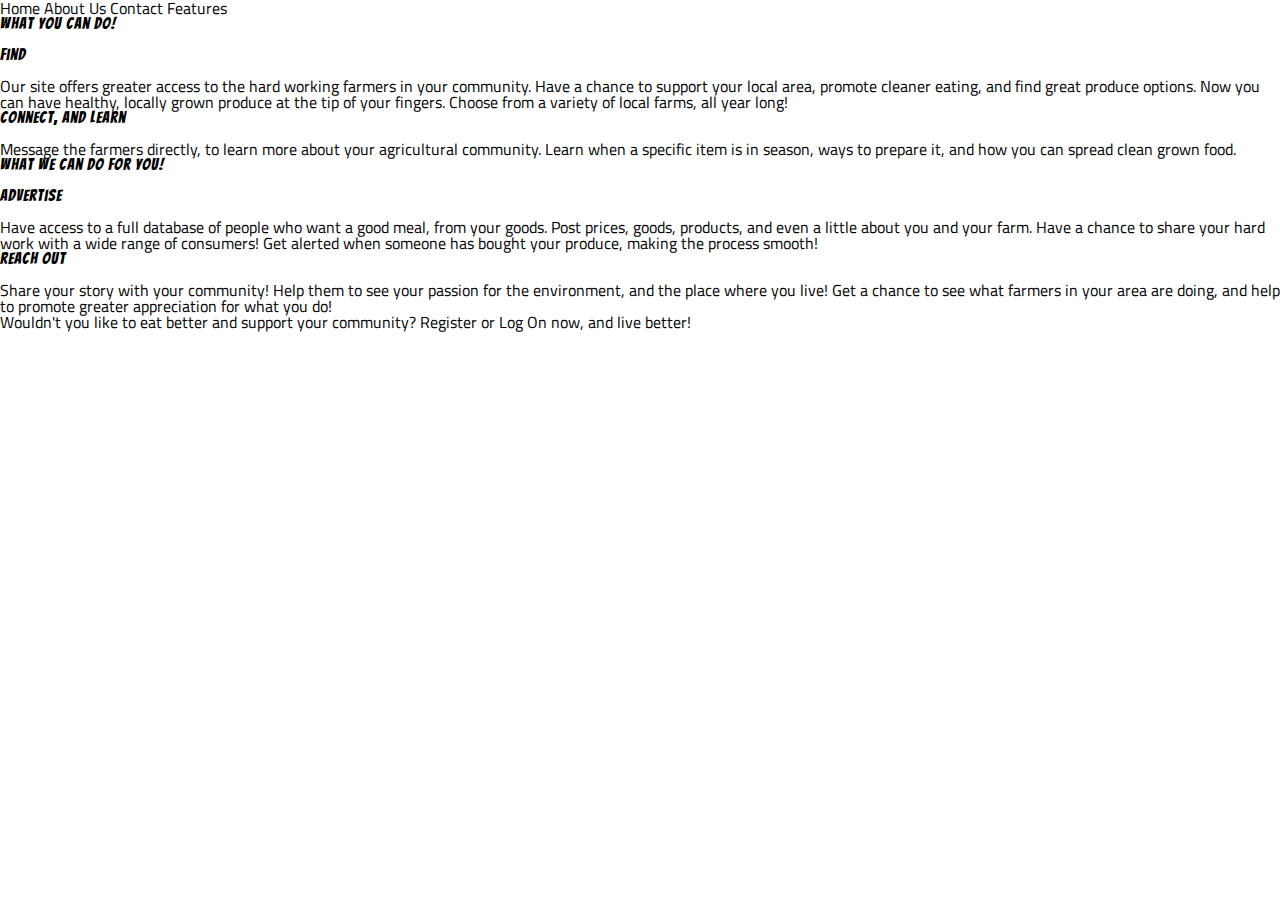
==== farmindex.html @ cc78933c "Added all div tags to the hmtml file" ====
<!DOCTYPE html>
<html lang="en">
    <head>
        <meta charset="utf-8">

        <title>Farm Fresh Produce!</title>

        <link href="https://fonts.googleapis.com/css?family=Bangers|Titillium+Web" rel="stylesheet">
        <link href="https://fonts.googleapis.com/css?family=Bebas+Neue&display=swap" rel="stylesheet">
        <link rel="stylesheet" href="farmstyle.css">
    </head>
    <body>
        <div>

          <nav>
            <a>Home</a>
            <a>About Us</a>
            <a>Contact</a>
            <a>Features</a>
          </nav>
        </div>
        <div>
        <h1>What you can do!</h1>
        </div>
        <div>
        <div>
            <h3>Find</h3>
        <p>Our site offers greater access to the hard working farmers in your community. Have a chance to support your local area, promote cleaner eating, and find great produce options. Now you can have healthy, locally grown produce at the tip of your fingers. Choose from a variety of local farms, all year long!</p>
        </div>
        <div>
            <h3>Connect, and Learn</h3>
        <p>Message the farmers directly, to learn more about your agricultural community. Learn when a specific item is in season, ways to prepare it, and how you can spread clean grown food.</p>
        </div>
        </div>
        <h1>What we can do for you!</h1>
        <div>
           <div>
            <h3>Advertise</h3>
            <p>Have access to a full database of people who want a good meal, from your goods. Post prices, goods, products, and even a little about you and your farm. Have a chance to share your hard work with a wide range of consumers! Get alerted when someone has bought your produce, making the process smooth!</p>
           </div>
        <div>
            <h3>Reach Out</h3>
        <p>Share your story with your community! Help them to see your passion for the environment, and the place where you live! Get a chance to see what farmers in your area are doing, and help to promote greater appreciation for what you do!</p>
        </div>
        </div>
    </body>
    <footer>
        <p>Wouldn't you like to eat better and support your community? Register or Log On now, and live better!</p>
    </footer>
</html>
---- farmstyle.css ----
/* http://meyerweb.com/eric/tools/css/reset/ 
   v2.0 | 20110126
   License: none (public domain)
*/

html, body, div, span, applet, object, iframe,
h1, h2, h3, h4, h5, h6, p, blockquote, pre,
a, abbr, acronym, address, big, cite, code,
del, dfn, em, img, ins, kbd, q, s, samp,
small, strike, strong, sub, sup, tt, var,
b, u, i, center,
dl, dt, dd, ol, ul, li,
fieldset, form, label, legend,
table, caption, tbody, tfoot, thead, tr, th, td,
article, aside, canvas, details, embed, 
figure, figcaption, footer, header, hgroup, 
menu, nav, output, ruby, section, summary,
time, mark, audio, video {
	margin: 0;
	padding: 0;
	border: 0;
	font-size: 100%;
	font: inherit;
	vertical-align: baseline;
}
/* HTML5 display-role reset for older browsers */
article, aside, details, figcaption, figure, 
footer, header, hgroup, menu, nav, section {
	display: block;
}
body {
	line-height: 1;
}
ol, ul {
	list-style: none;
}
blockquote, q {
	quotes: none;
}
blockquote:before, blockquote:after,
q:before, q:after {
	content: '';
	content: none;
}
table {
	border-collapse: collapse;
	border-spacing: 0;
}

/* Set every element's box-sizing to border-box */
* {
    box-sizing: border-box;
}

html, body {
    height: 100%;
    font-family: 'Titillium Web', sans-serif;
}

h1, h2, h3, h4, h5 {
    font-family: 'Bangers', cursive;
    letter-spacing: 1px;
    margin-bottom: 15px;
}
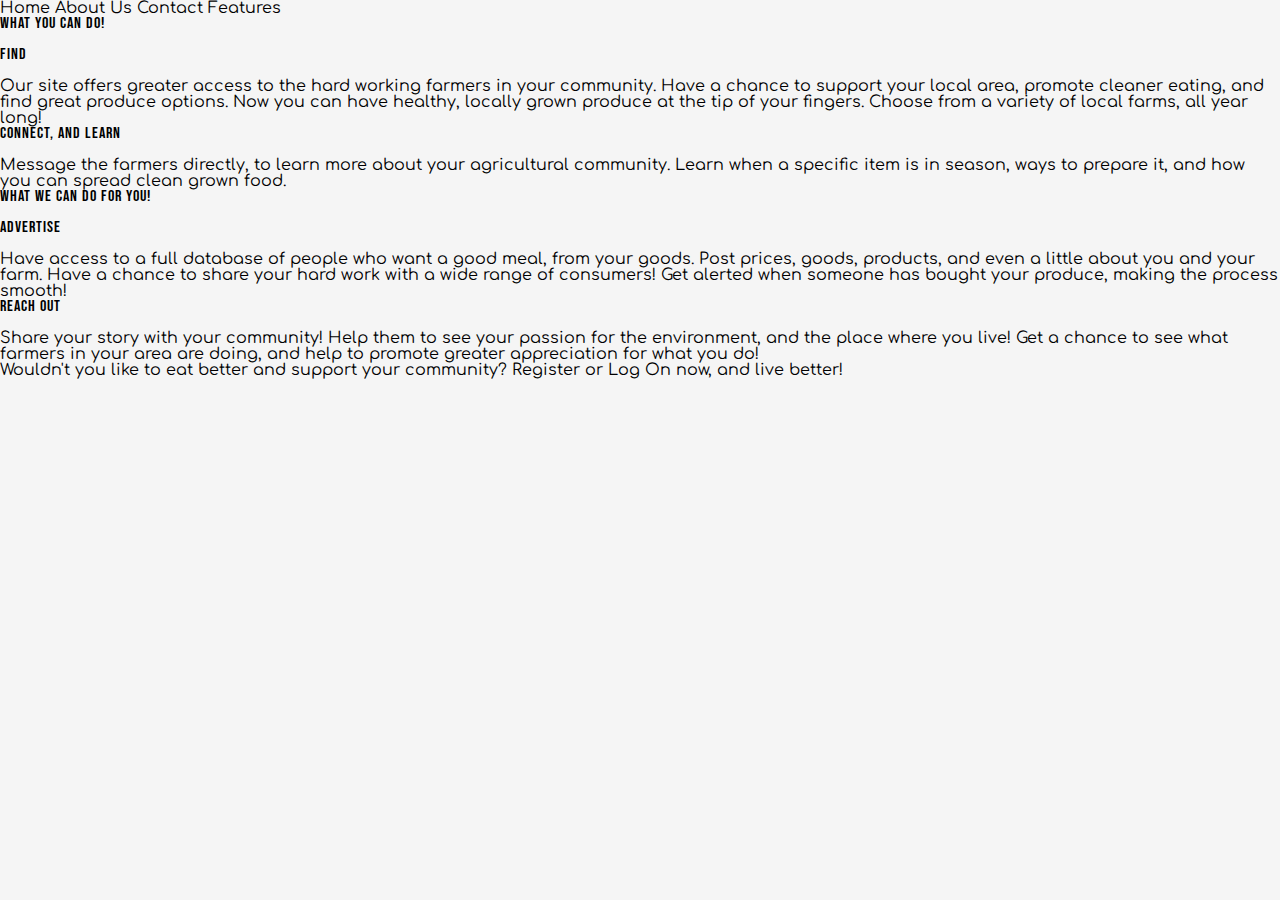
==== commit fbb97585: "Added new font, Comfortaa, background image, and background color." ====
--- a/farmindex.html
+++ b/farmindex.html
@@ -5,7 +5,7 @@
 
         <title>Farm Fresh Produce!</title>
 
-        <link href="https://fonts.googleapis.com/css?family=Bangers|Titillium+Web" rel="stylesheet">
+        <link href="https://fonts.googleapis.com/css?family=Comfortaa&display=swap" rel="stylesheet">
         <link href="https://fonts.googleapis.com/css?family=Bebas+Neue&display=swap" rel="stylesheet">
         <link rel="stylesheet" href="farmstyle.css">
     </head>
--- a/farmstyle.css
+++ b/farmstyle.css
@@ -54,11 +54,13 @@
 
 html, body {
     height: 100%;
-    font-family: 'Titillium Web', sans-serif;
+    font-family: 'Comfortaa', cursive;
+    background-color: whitesmoke;
+    background-image: url("https://images.unsplash.com/photo-1495195129352-aeb325a55b65?ixlib=rb-1.2.1&ixid=eyJhcHBfaWQiOjEyMDd9&auto=format&fit=crop&w=1055&q=80");
 }
 
 h1, h2, h3, h4, h5 {
-    font-family: 'Bangers', cursive;
+    font-family: 'Bebas Neue', cursive;
     letter-spacing: 1px;
     margin-bottom: 15px;
 }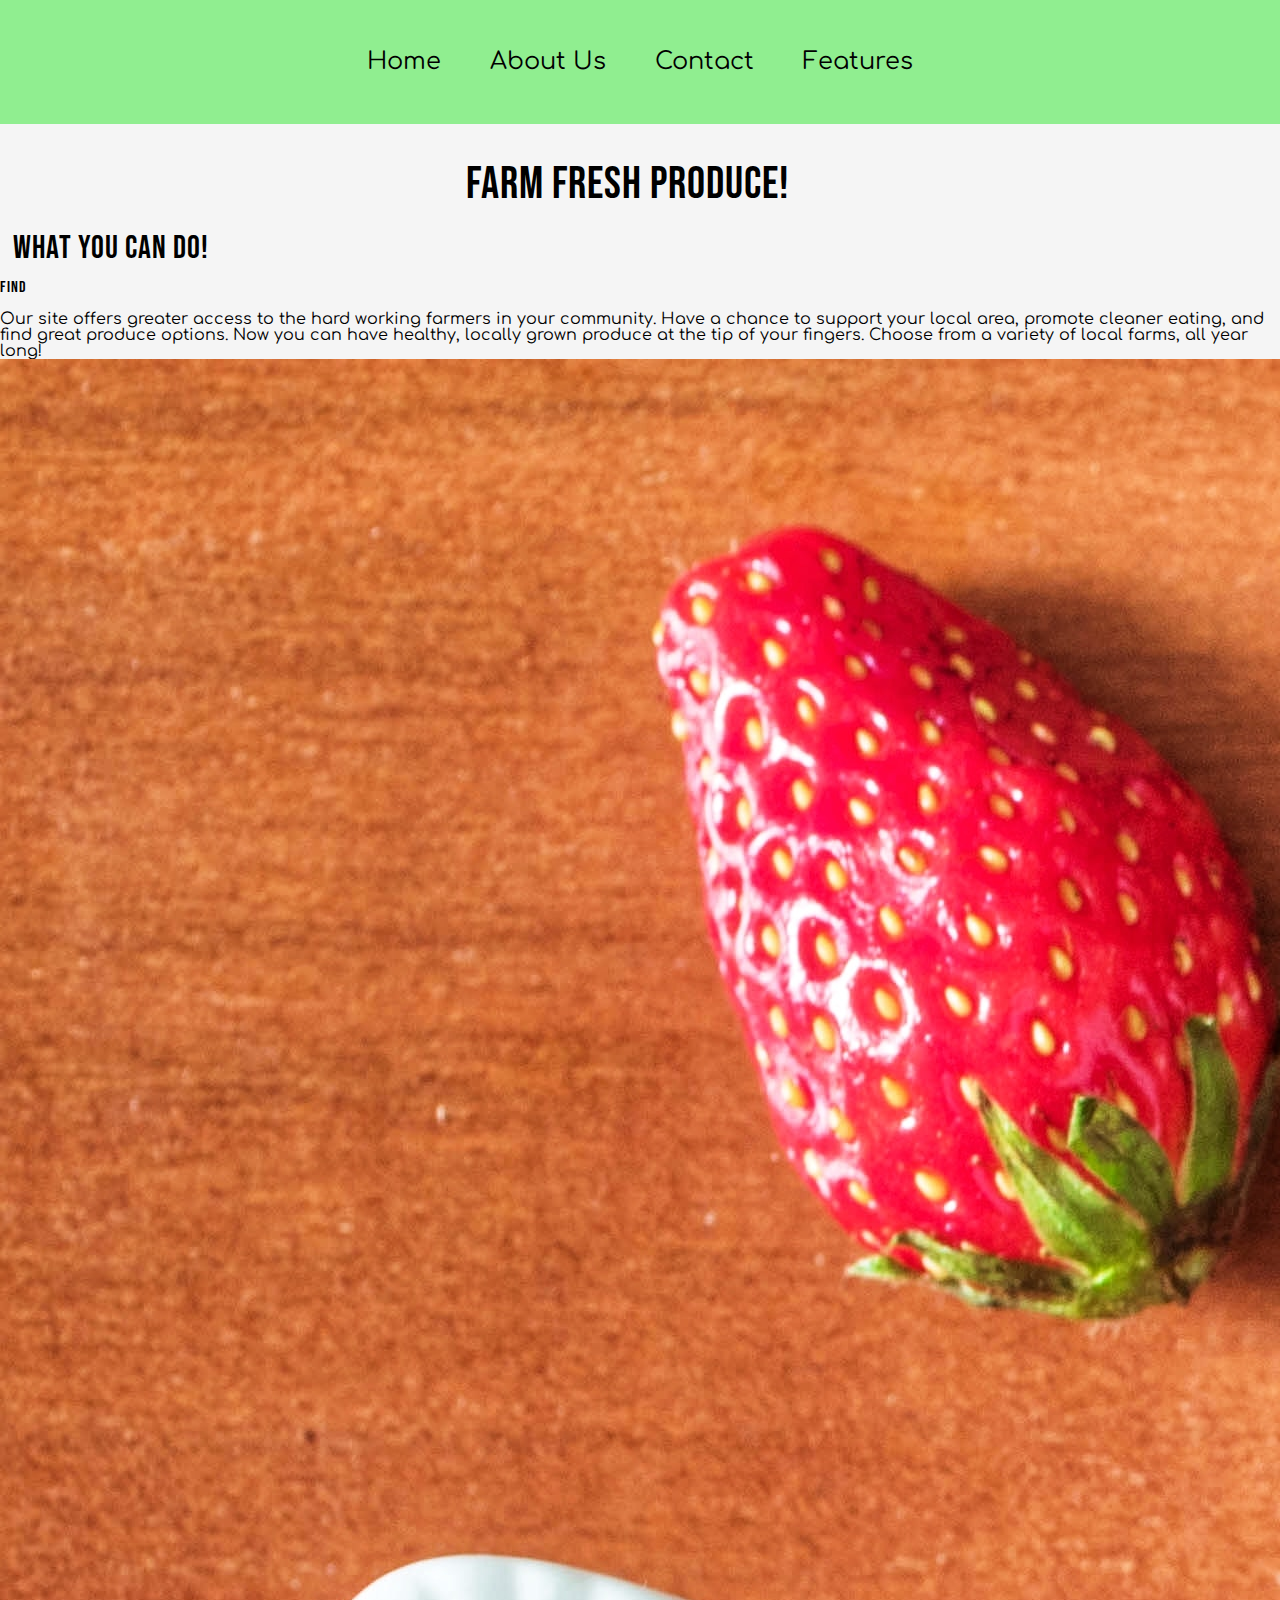
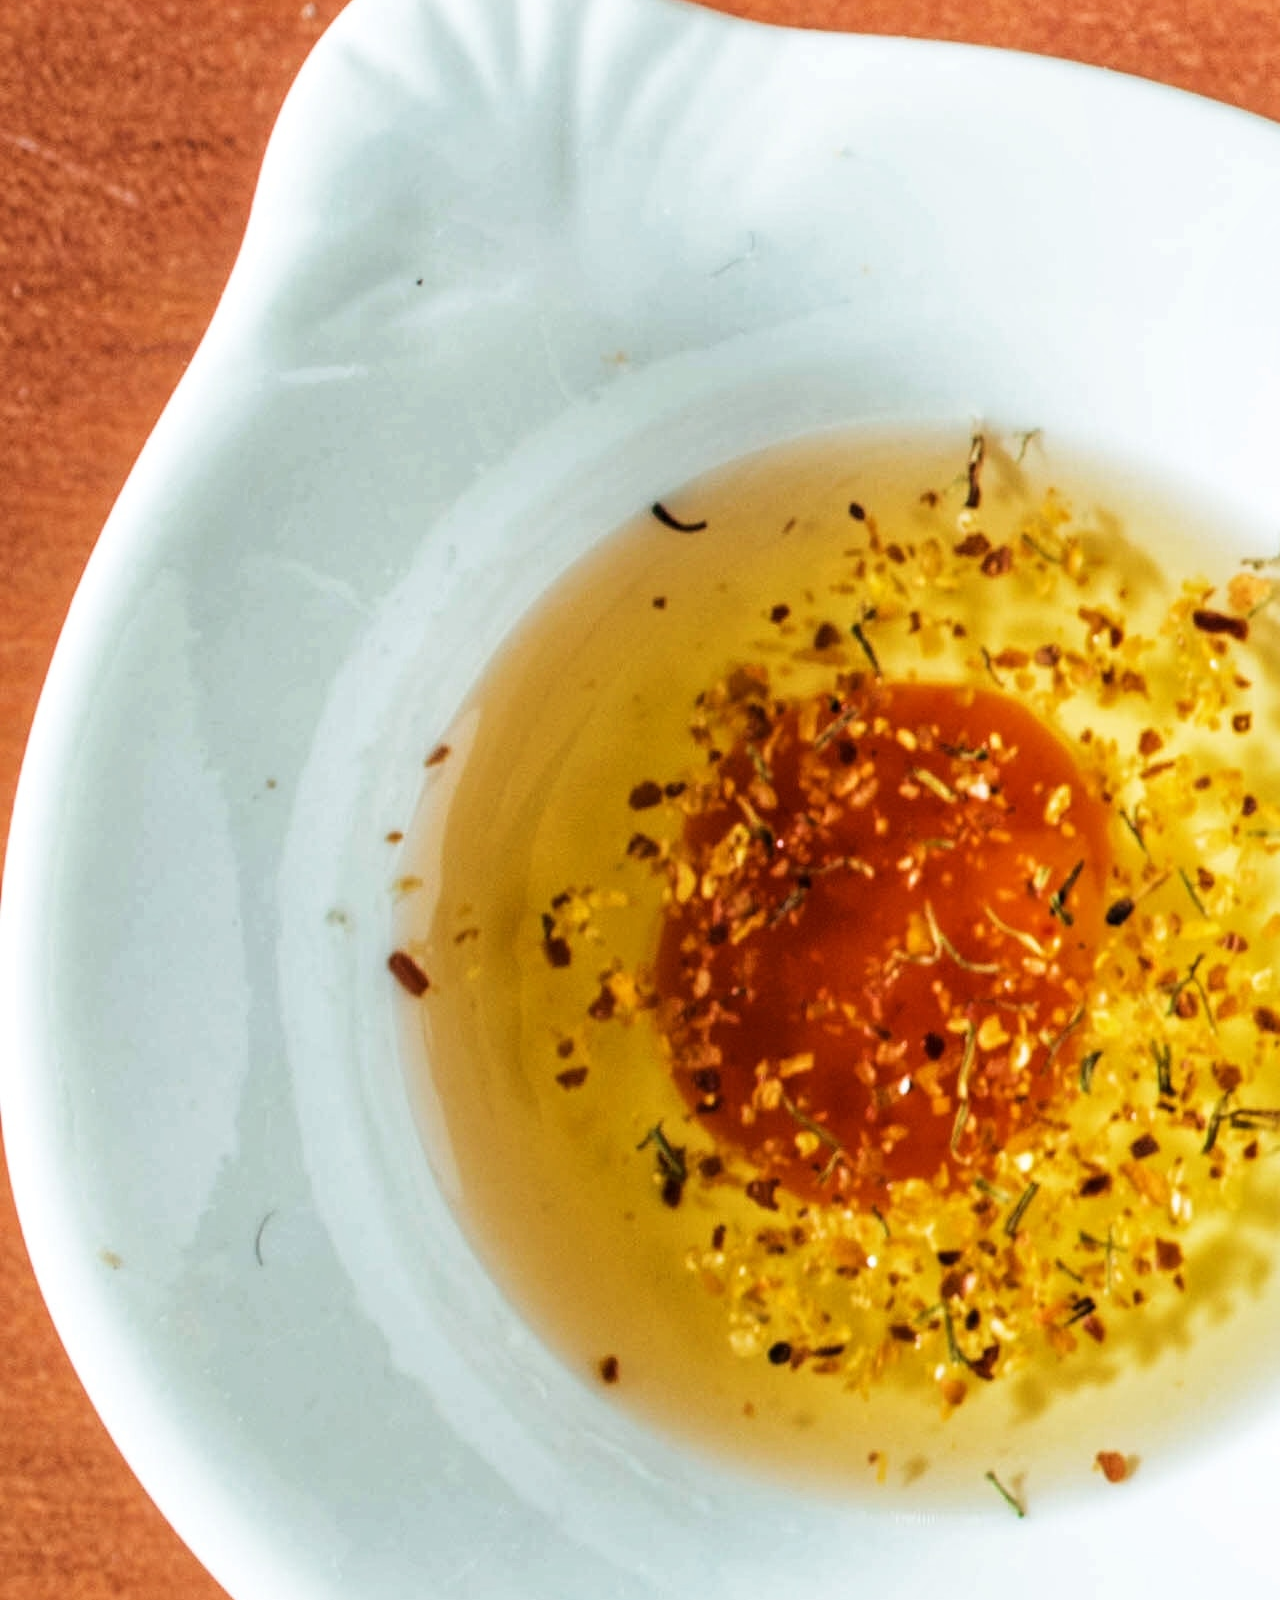
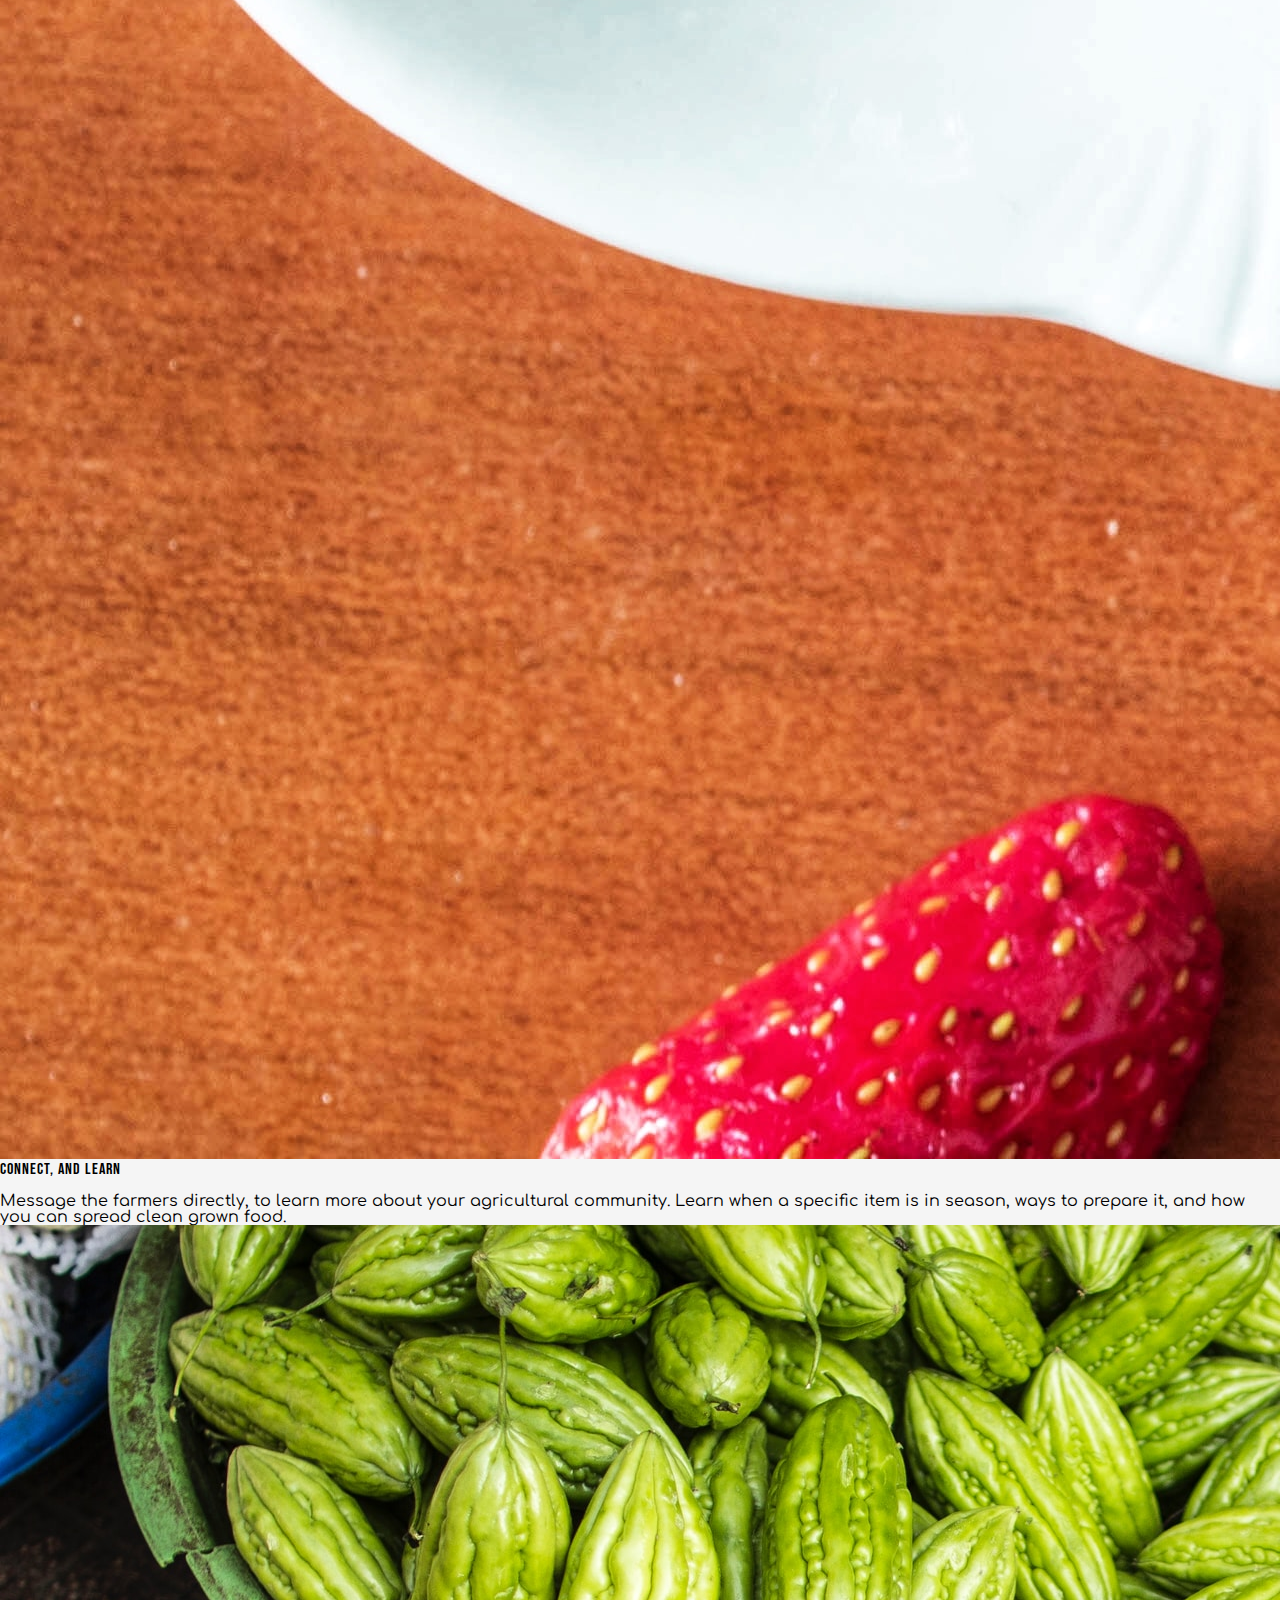
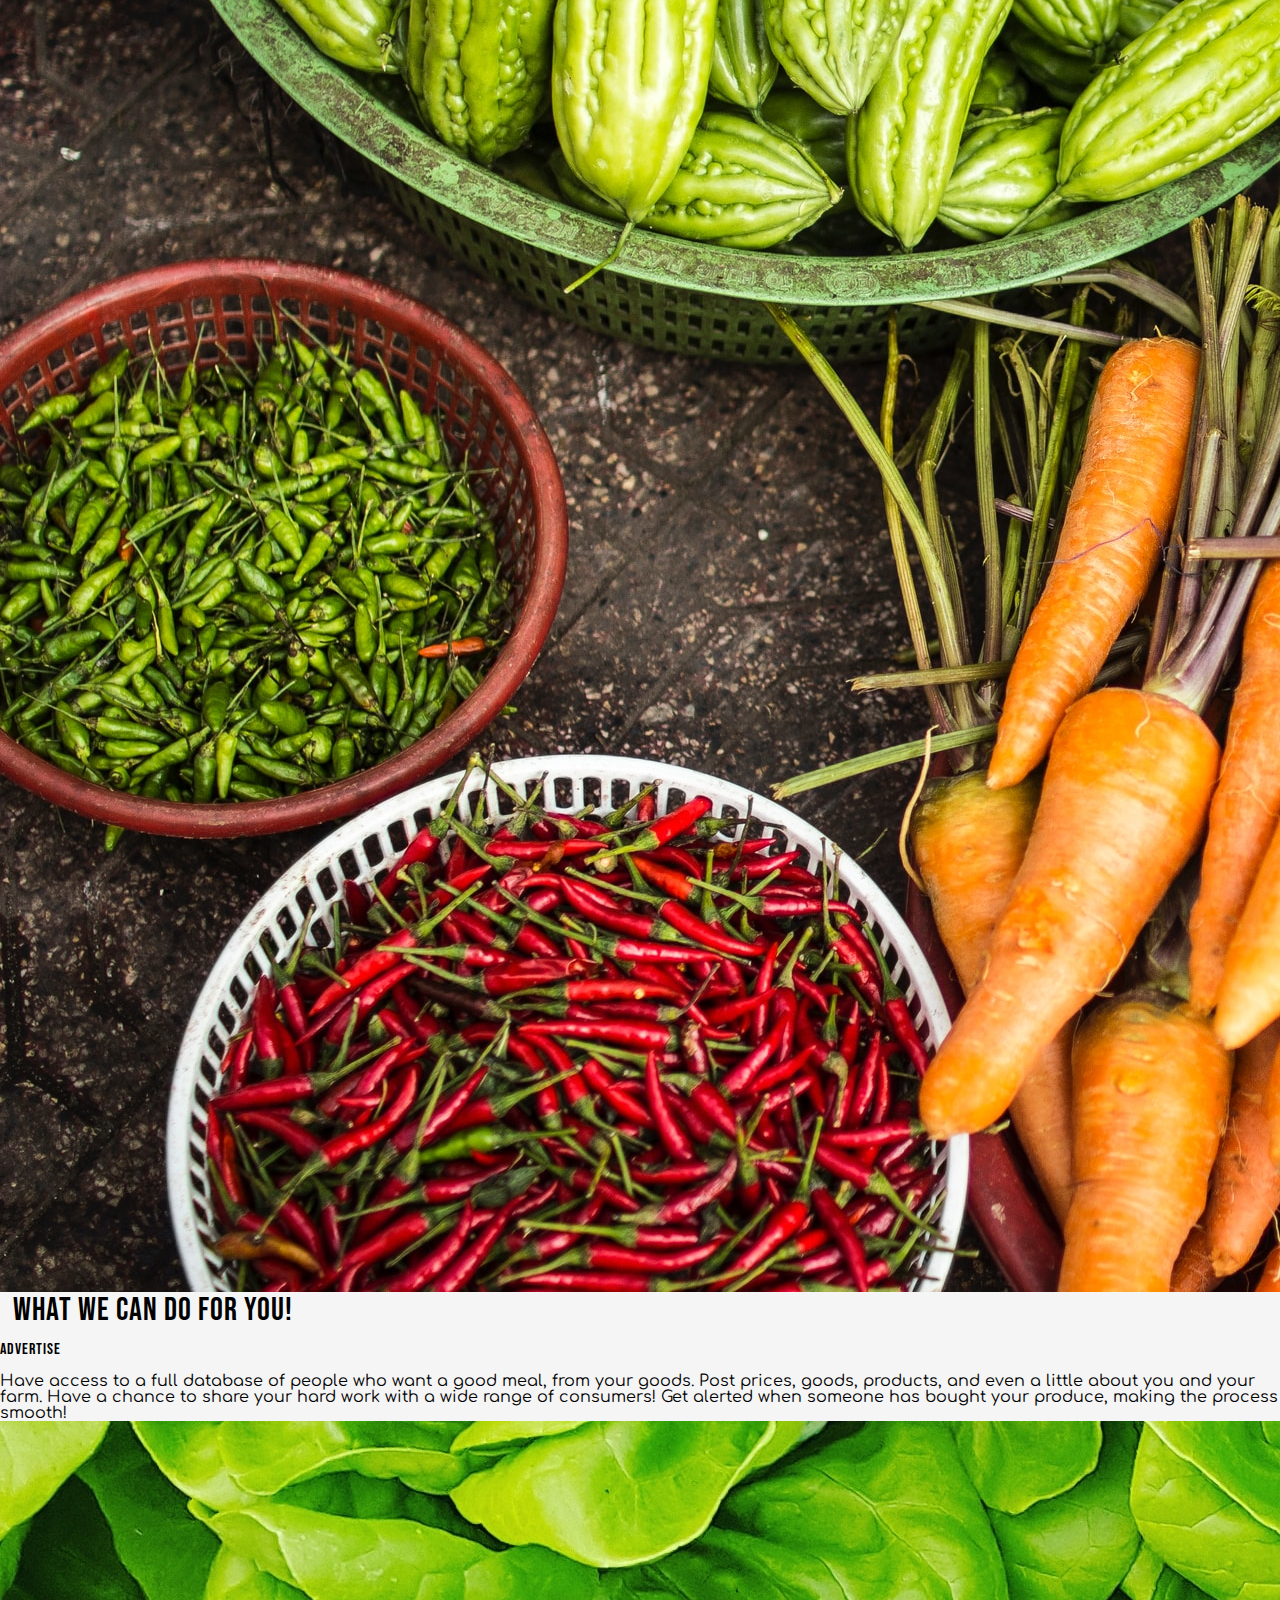
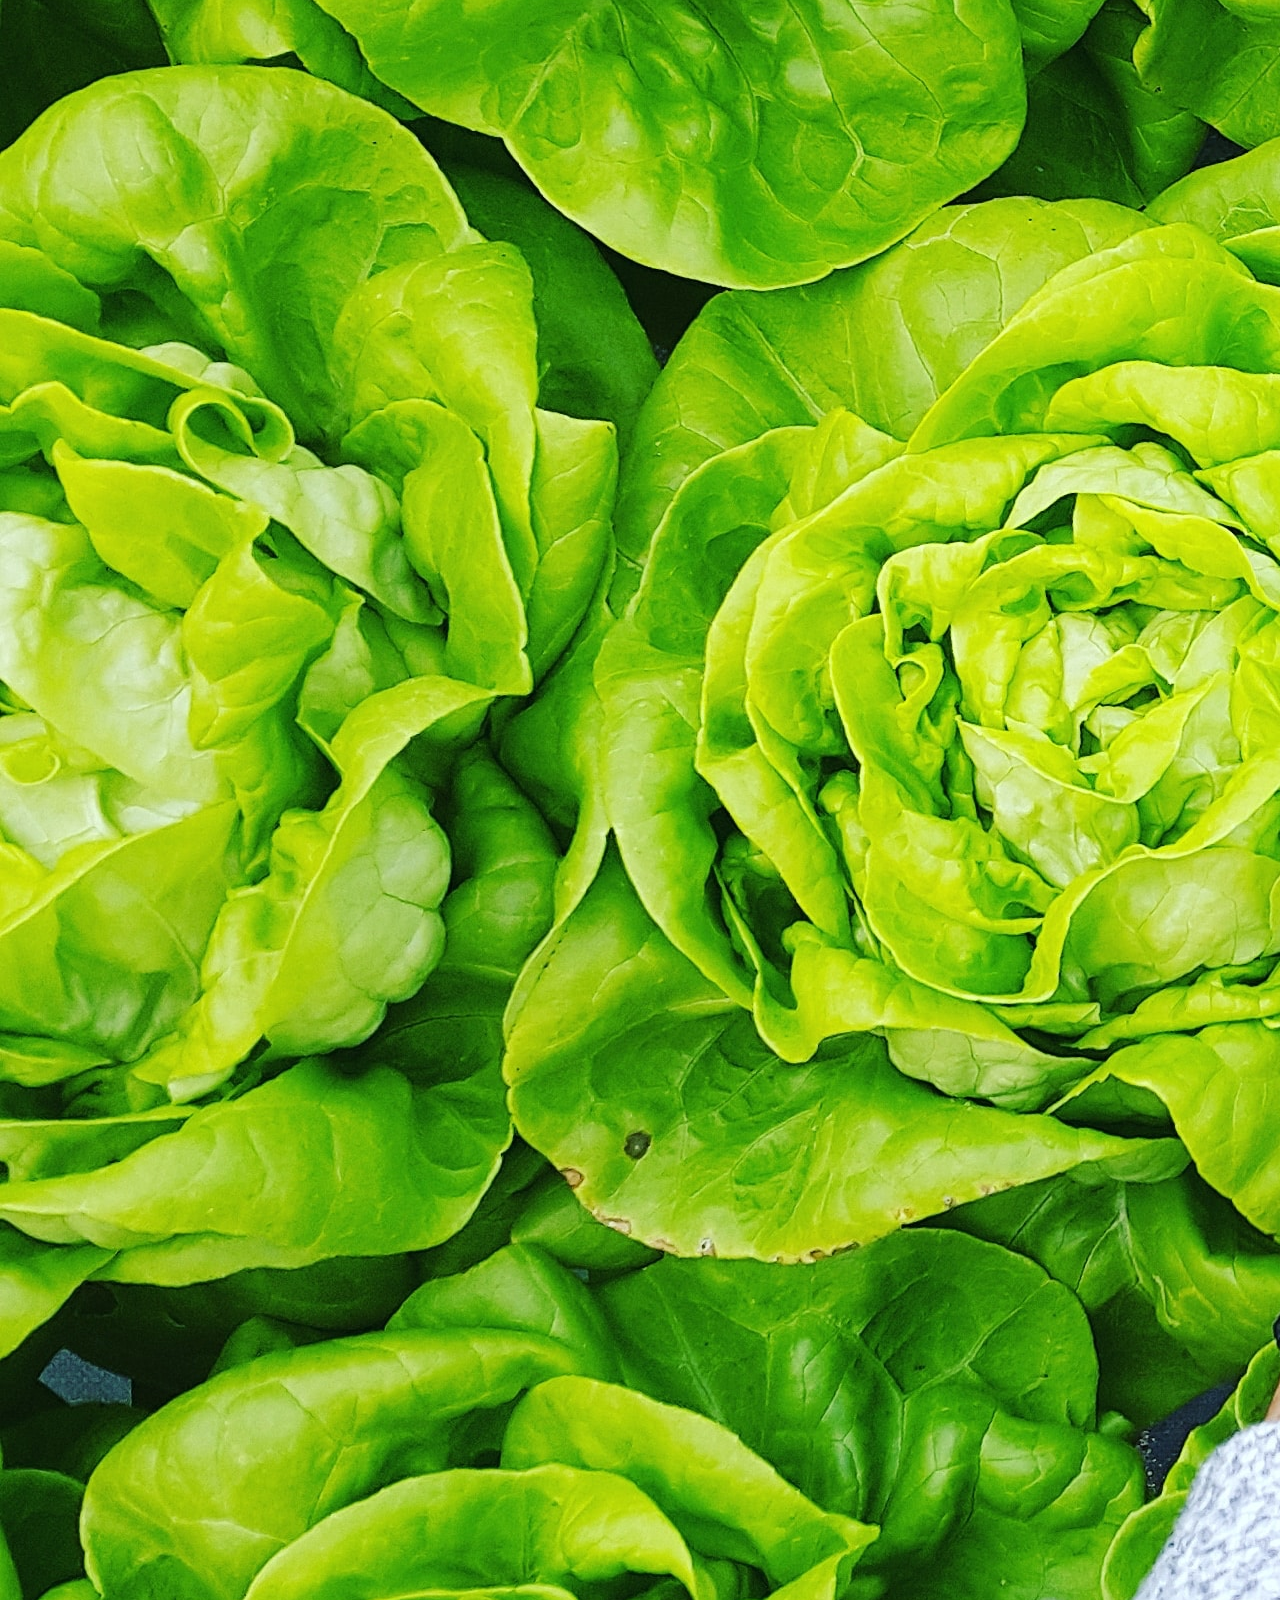
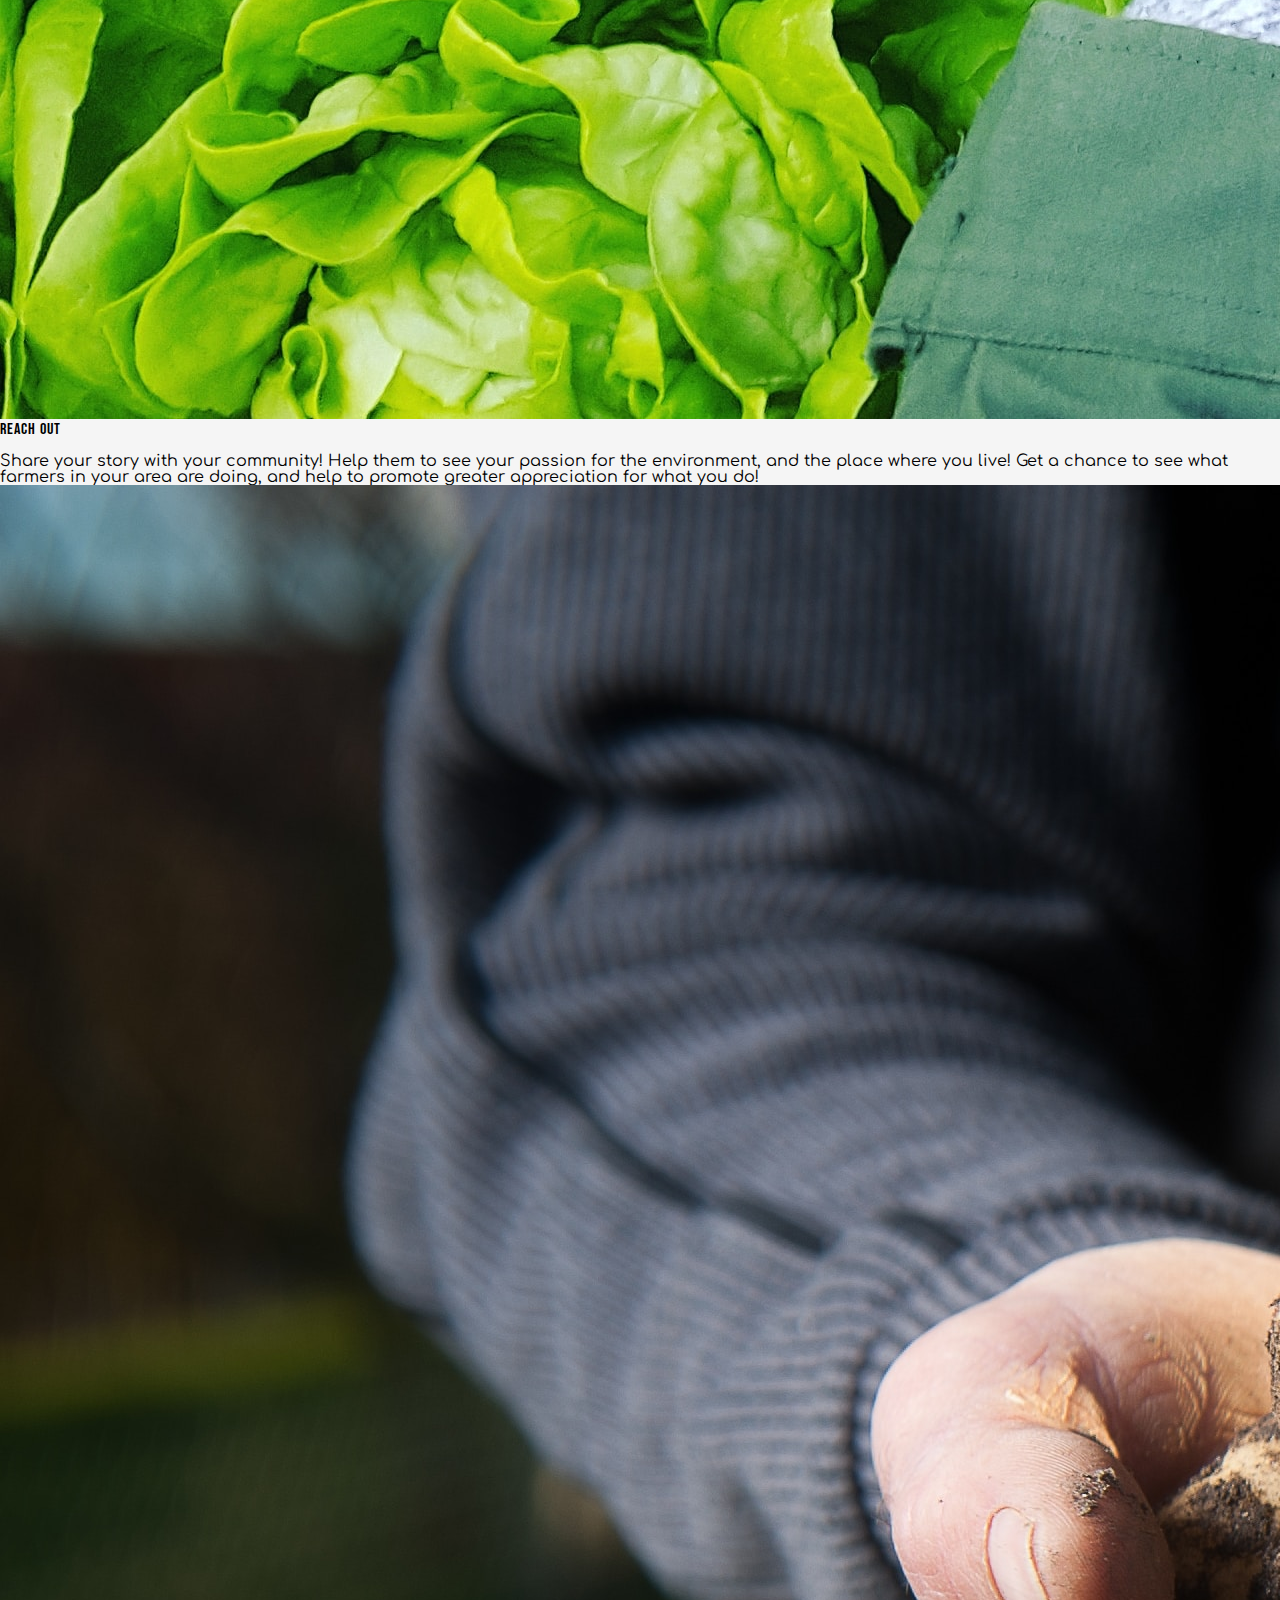
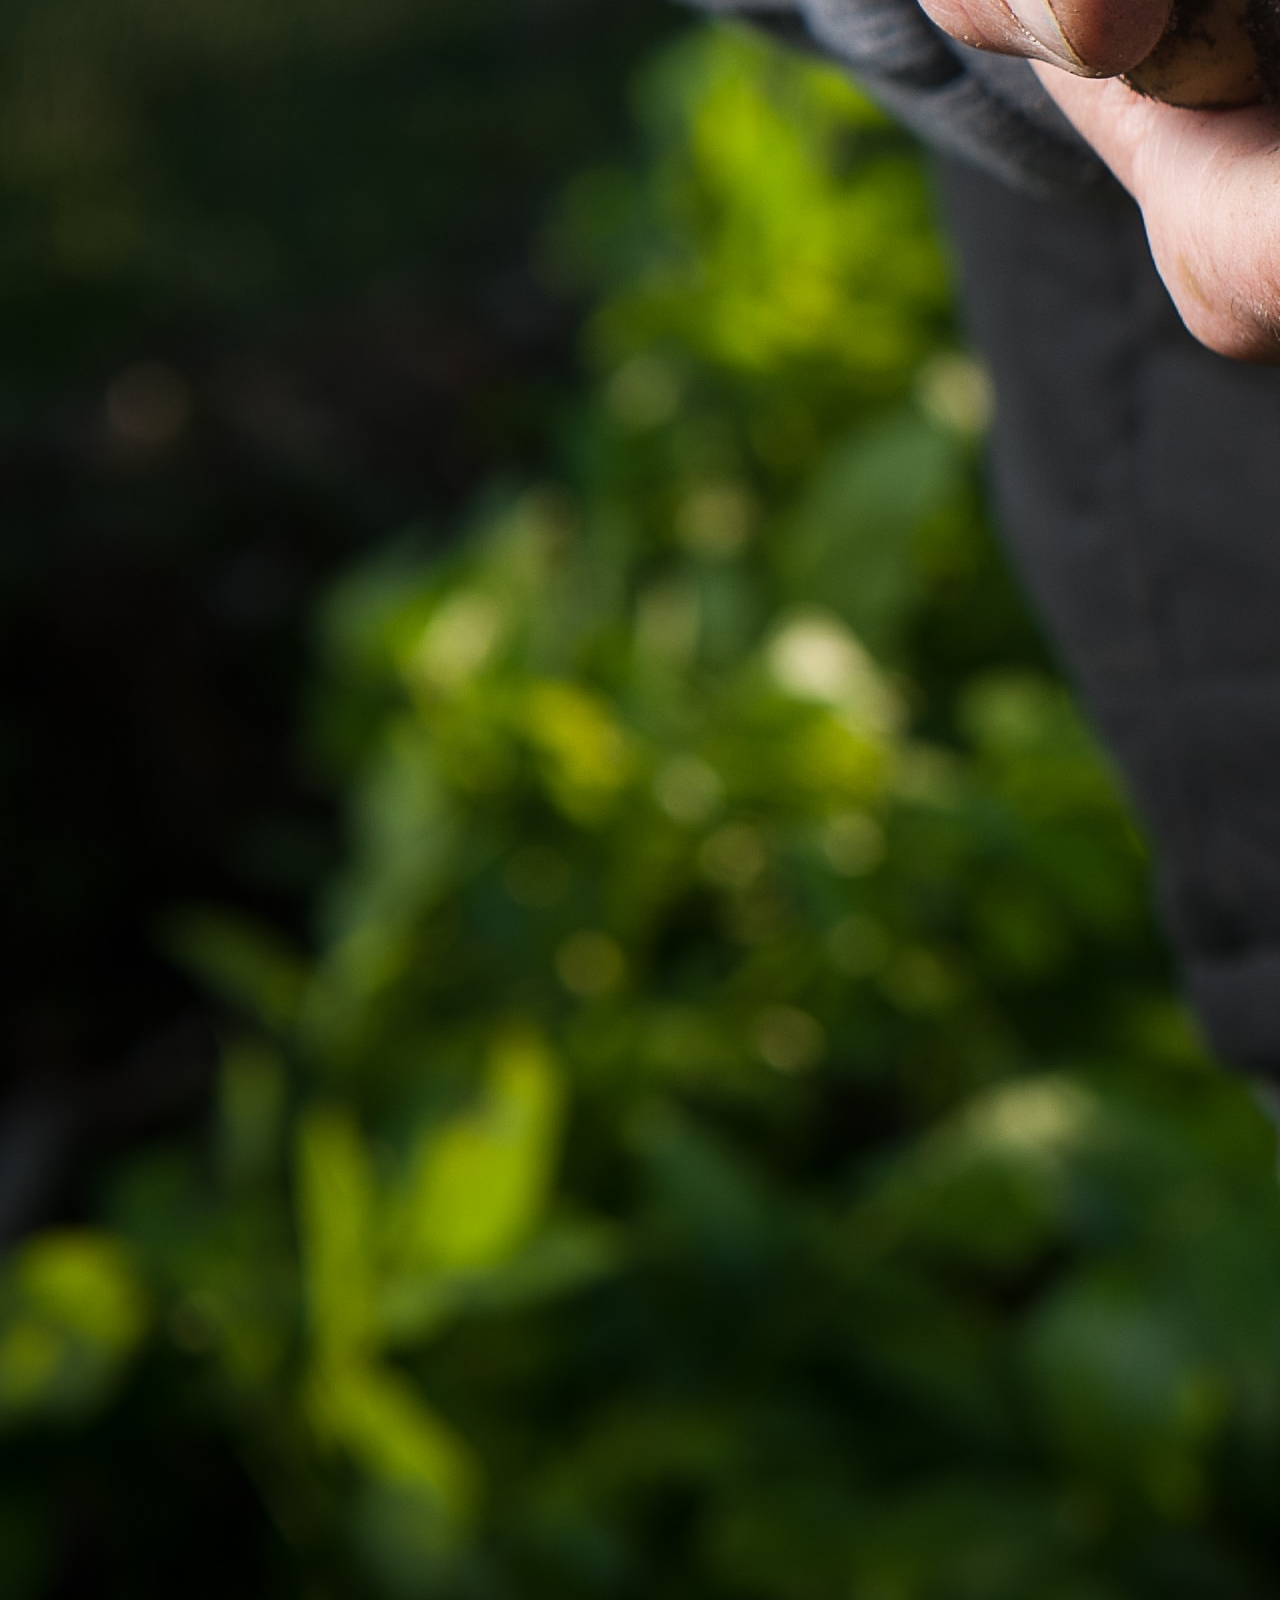
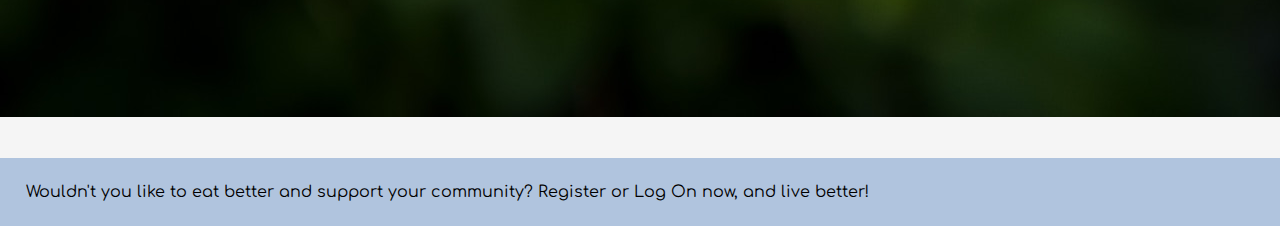
==== commit b75b11e6: "Added all images, changed font styling to the entire body, as well as to the headers. Changed font s" ====
--- a/farmindex.html
+++ b/farmindex.html
@@ -19,28 +19,33 @@
             <a>Features</a>
           </nav>
         </div>
+        <h1>Farm Fresh Produce!</h1>
         <div>
-        <h1>What you can do!</h1>
+        <h2>What you can do!</h2>
         </div>
         <div>
         <div>
             <h3>Find</h3>
         <p>Our site offers greater access to the hard working farmers in your community. Have a chance to support your local area, promote cleaner eating, and find great produce options. Now you can have healthy, locally grown produce at the tip of your fingers. Choose from a variety of local farms, all year long!</p>
+        <img src="martin-becker-wXUVB62fqmI-unsplash.jpg" alt ="Fresh Salad">
         </div>
         <div>
             <h3>Connect, and Learn</h3>
         <p>Message the farmers directly, to learn more about your agricultural community. Learn when a specific item is in season, ways to prepare it, and how you can spread clean grown food.</p>
+        <img src="megan-thomas-xMh_ww8HN_Q-unsplash.jpg" alt="Assorted produce">
         </div>
         </div>
-        <h1>What we can do for you!</h1>
+        <h2>What we can do for you!</h2>
         <div>
            <div>
             <h3>Advertise</h3>
             <p>Have access to a full database of people who want a good meal, from your goods. Post prices, goods, products, and even a little about you and your farm. Have a chance to share your hard work with a wide range of consumers! Get alerted when someone has bought your produce, making the process smooth!</p>
-           </div>
+            <img src="phuc-long-aqrIcYonB-o-unsplash.jpg" alt="Lettuce">
+            </div>
         <div>
             <h3>Reach Out</h3>
         <p>Share your story with your community! Help them to see your passion for the environment, and the place where you live! Get a chance to see what farmers in your area are doing, and help to promote greater appreciation for what you do!</p>
+        <img src="agence-producteurs-locaux-damien-kuhn-t2nC3sC-bdQ-unsplash.jpg" alt="Farmer">
         </div>
         </div>
     </body>
--- a/farmstyle.css
+++ b/farmstyle.css
@@ -63,4 +63,31 @@
     font-family: 'Bebas Neue', cursive;
     letter-spacing: 1px;
     margin-bottom: 15px;
-}+}
+/* End of reset */
+nav{
+    display: flex;
+    justify-content: center;
+    padding: 2%;
+    background-color: lightgreen;
+}
+
+a{
+    padding: 2%;
+    font-size: 150%;
+}
+h1{
+    font-size: 280%;
+    text-align: center;
+    margin: 3% 2% 2% 0%;
+}
+h2{
+    font-size: 200%;
+    margin-left: 1%;
+}
+footer{
+    padding: 2%;
+    margin-top: 3%;
+    background-color: lightsteelblue;
+}
+
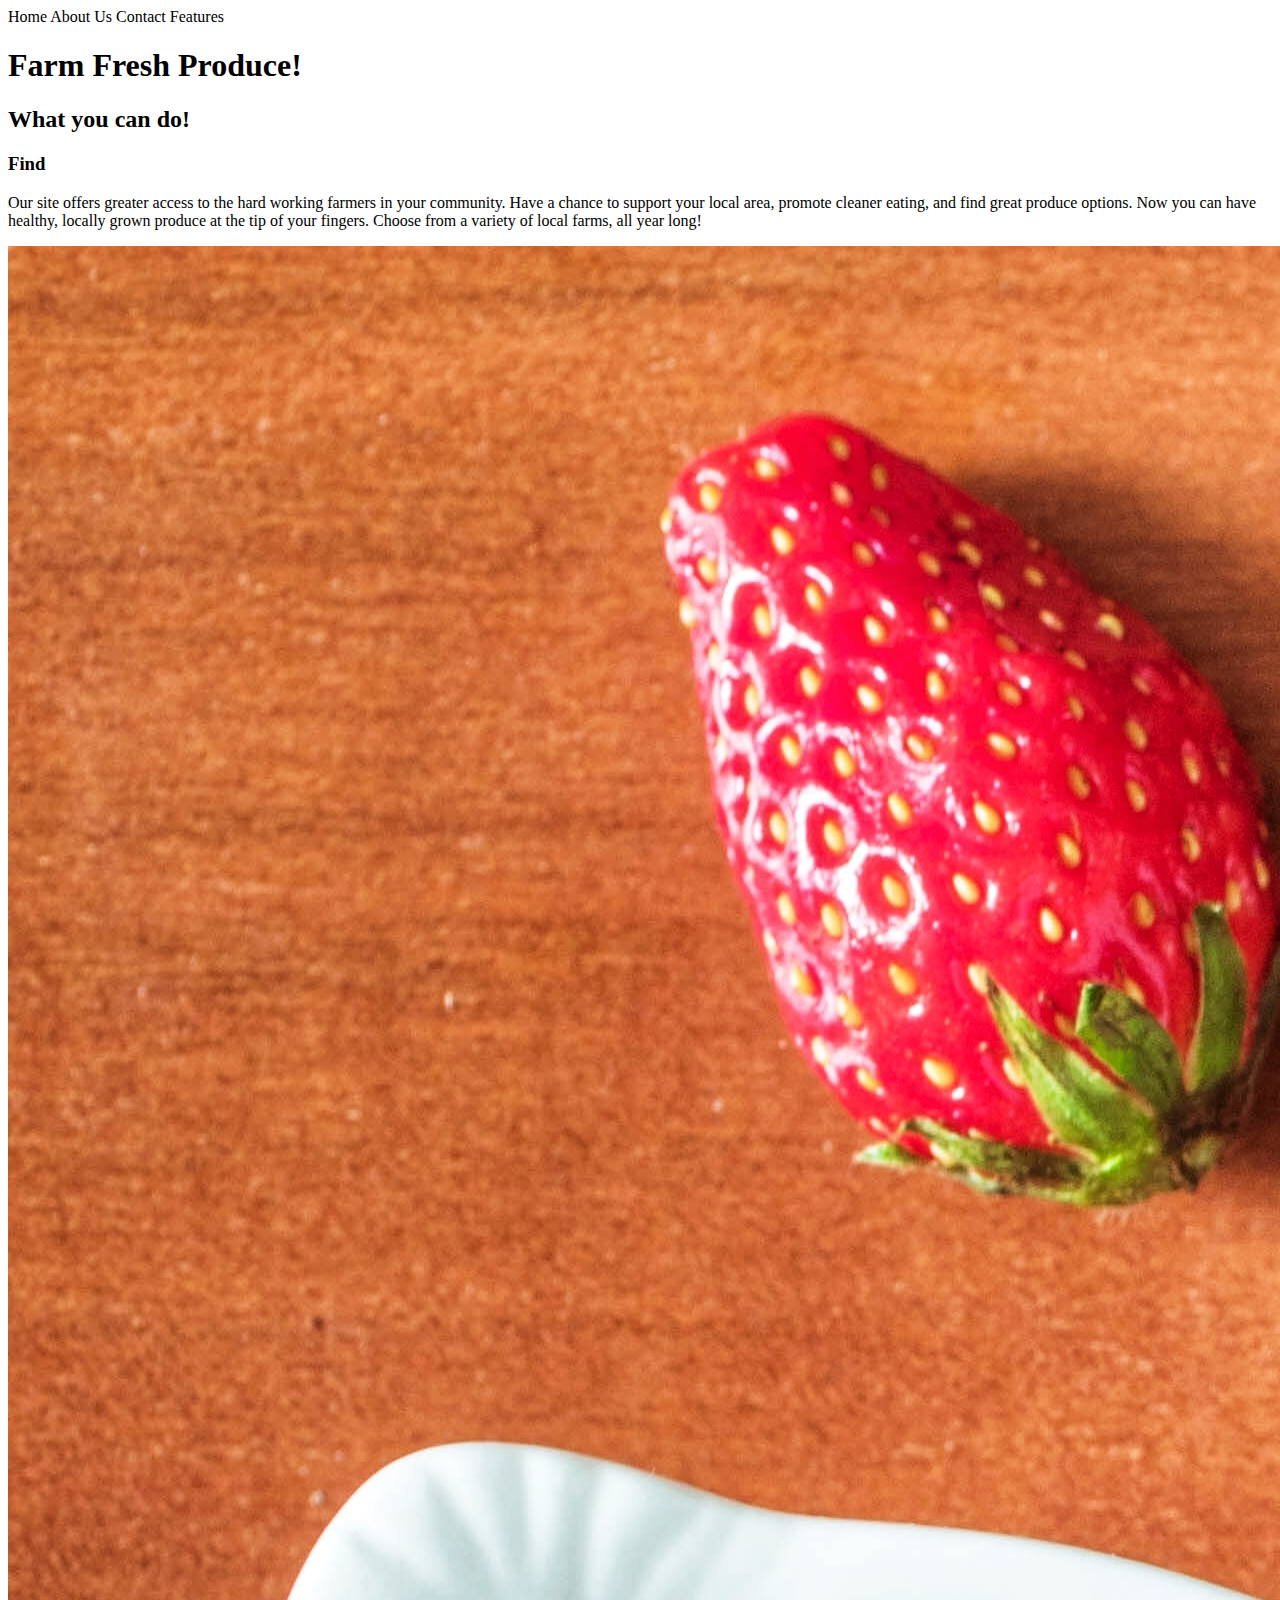
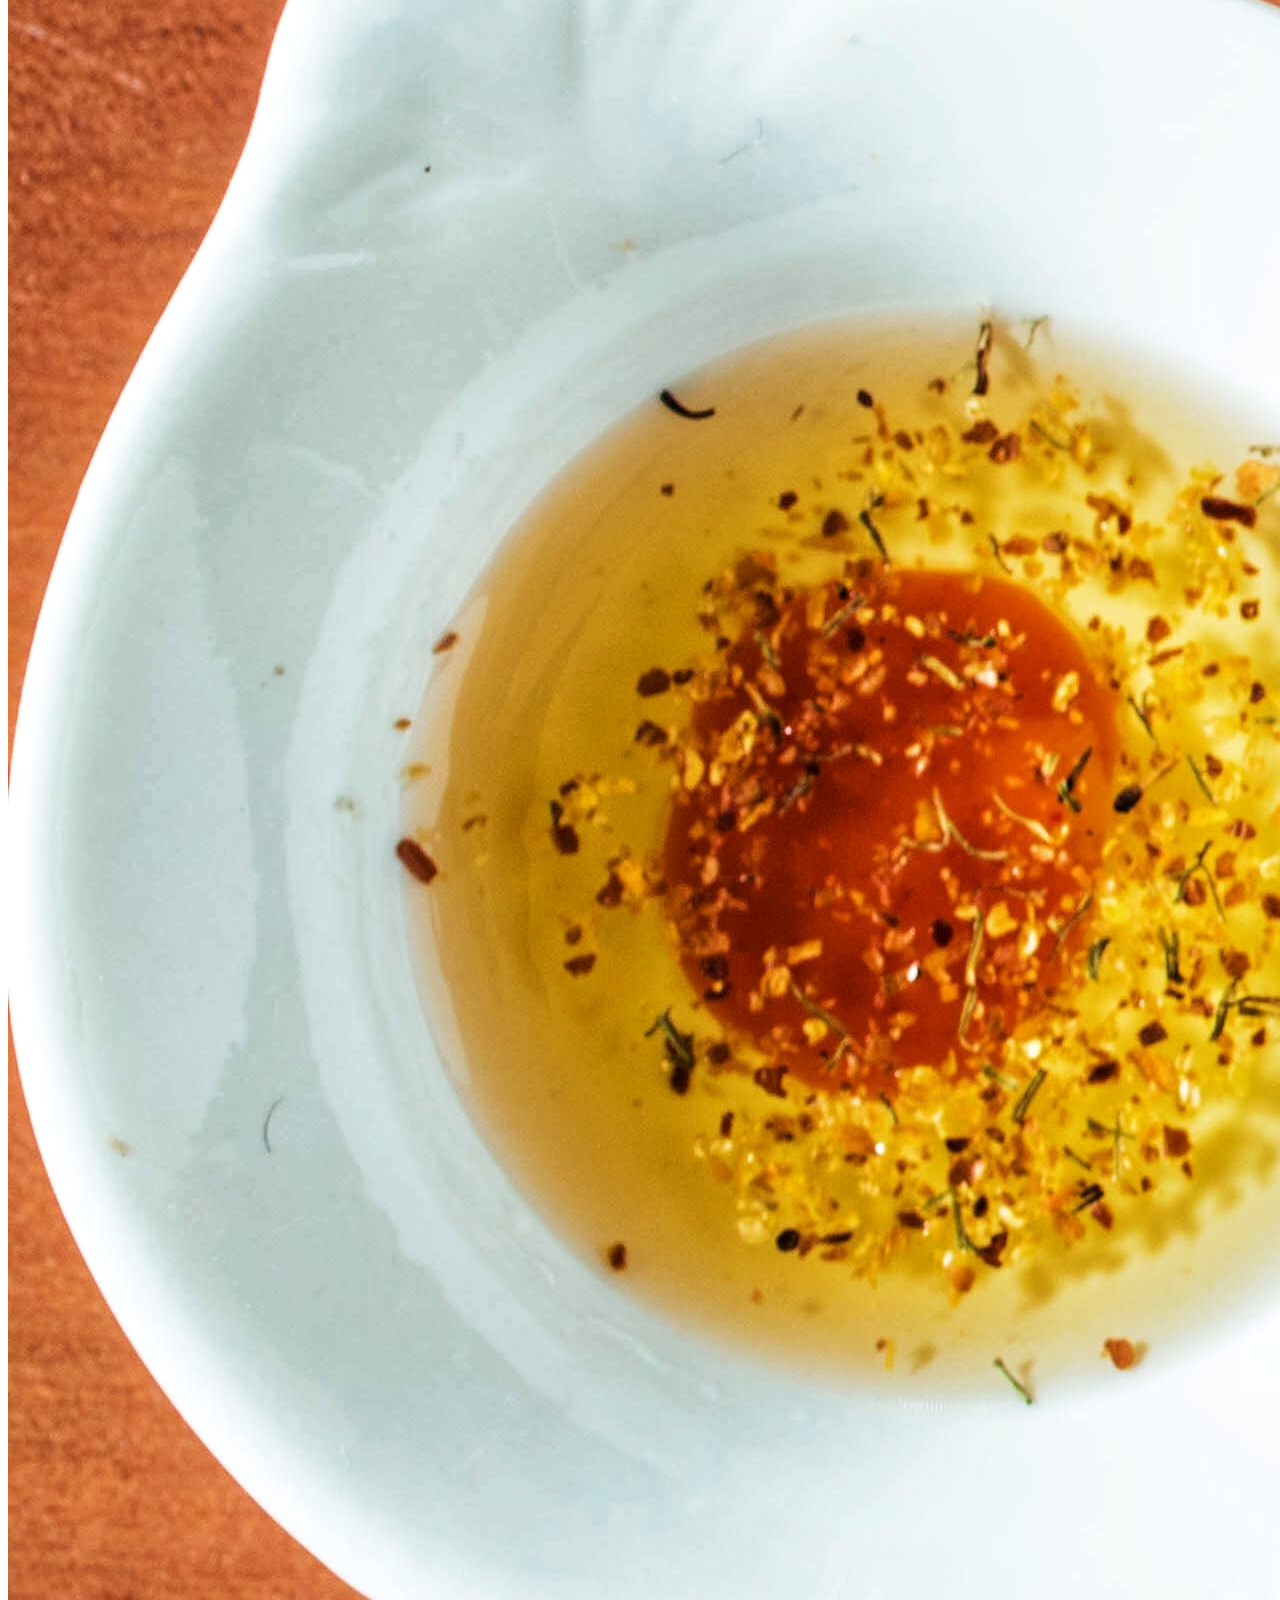
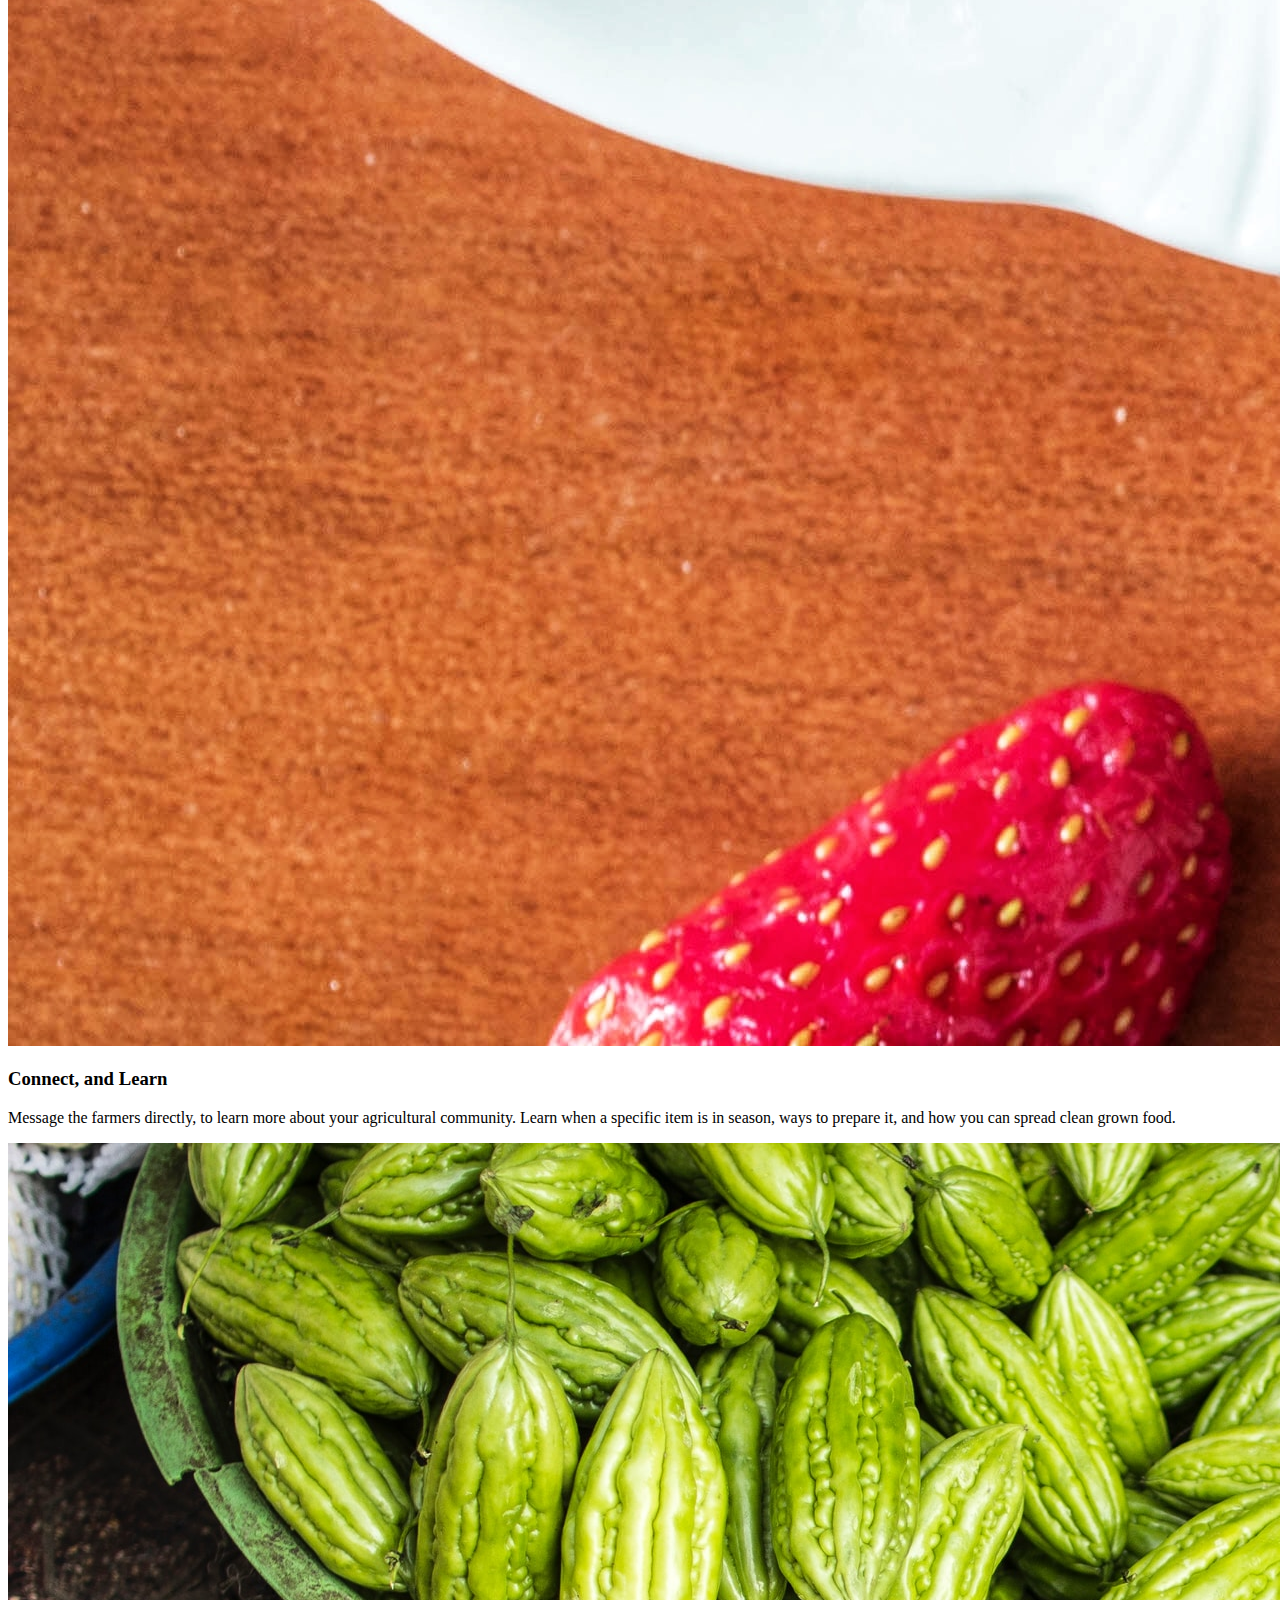
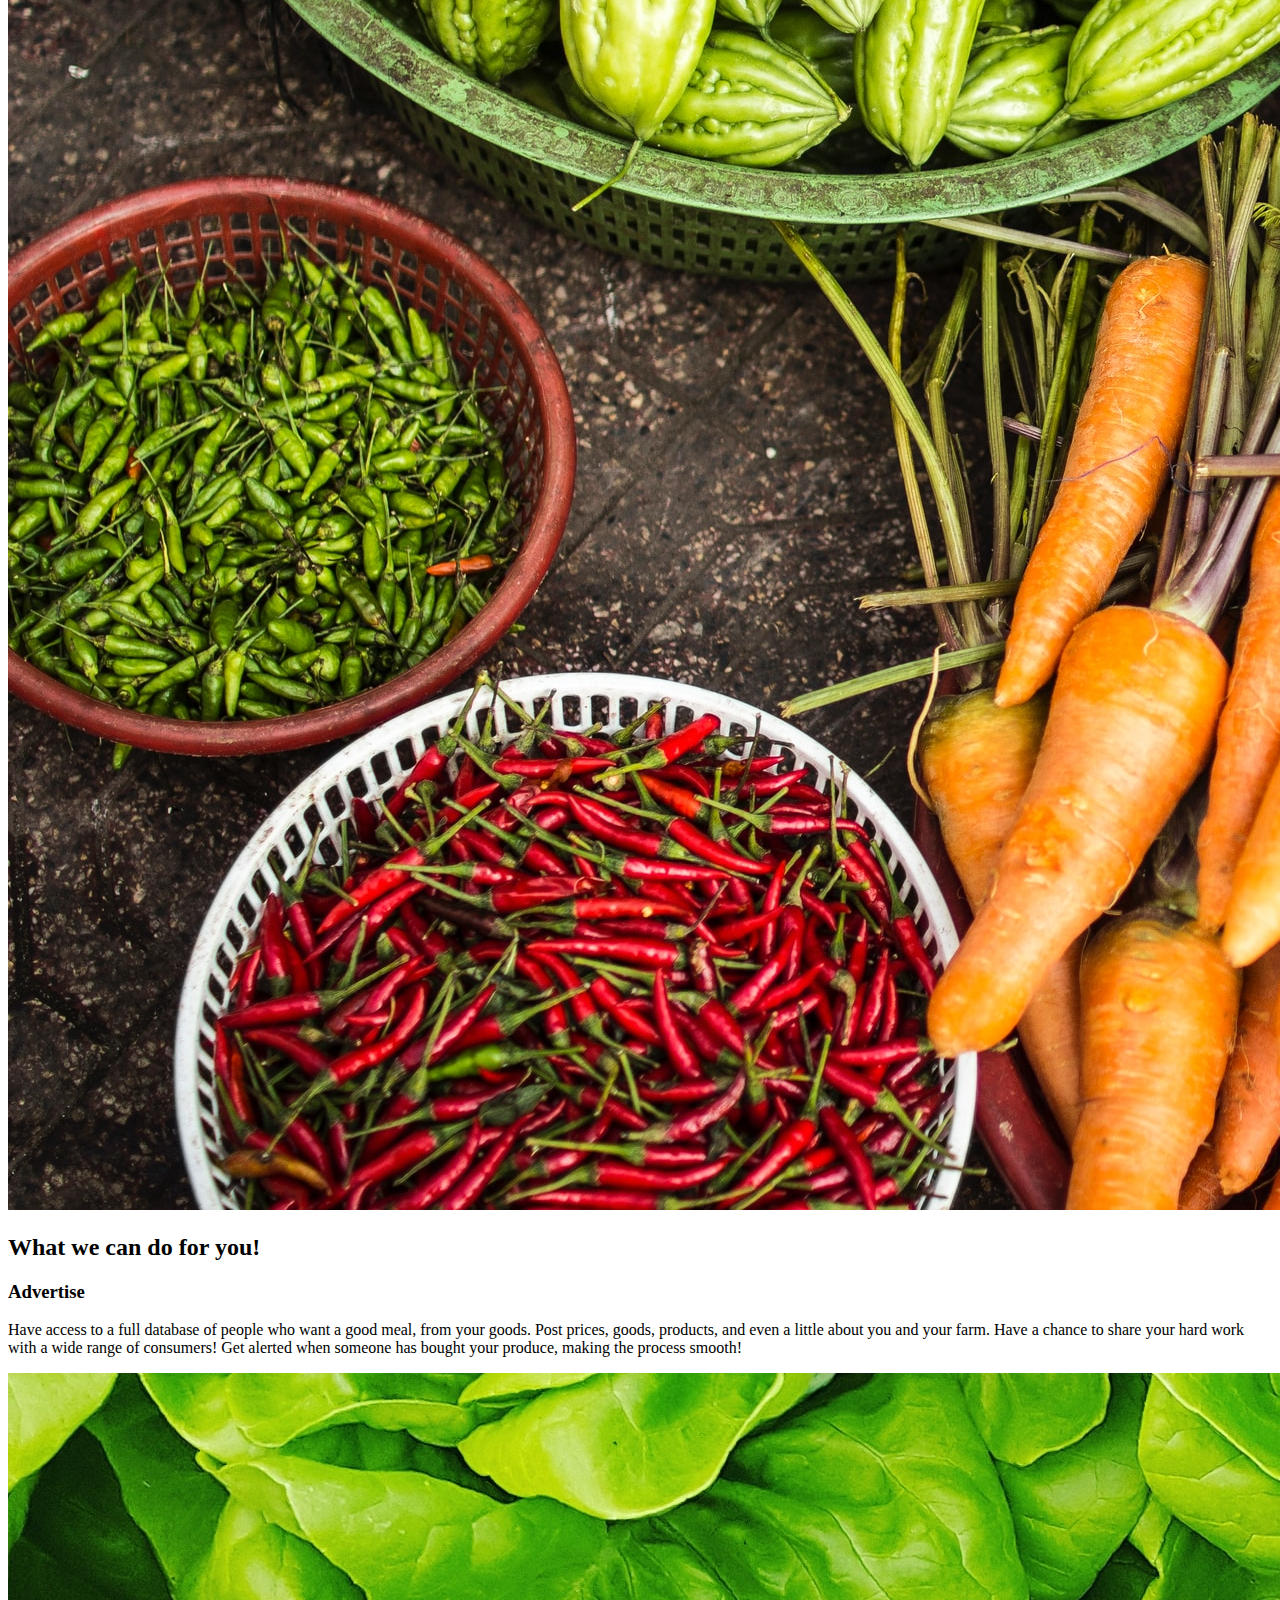
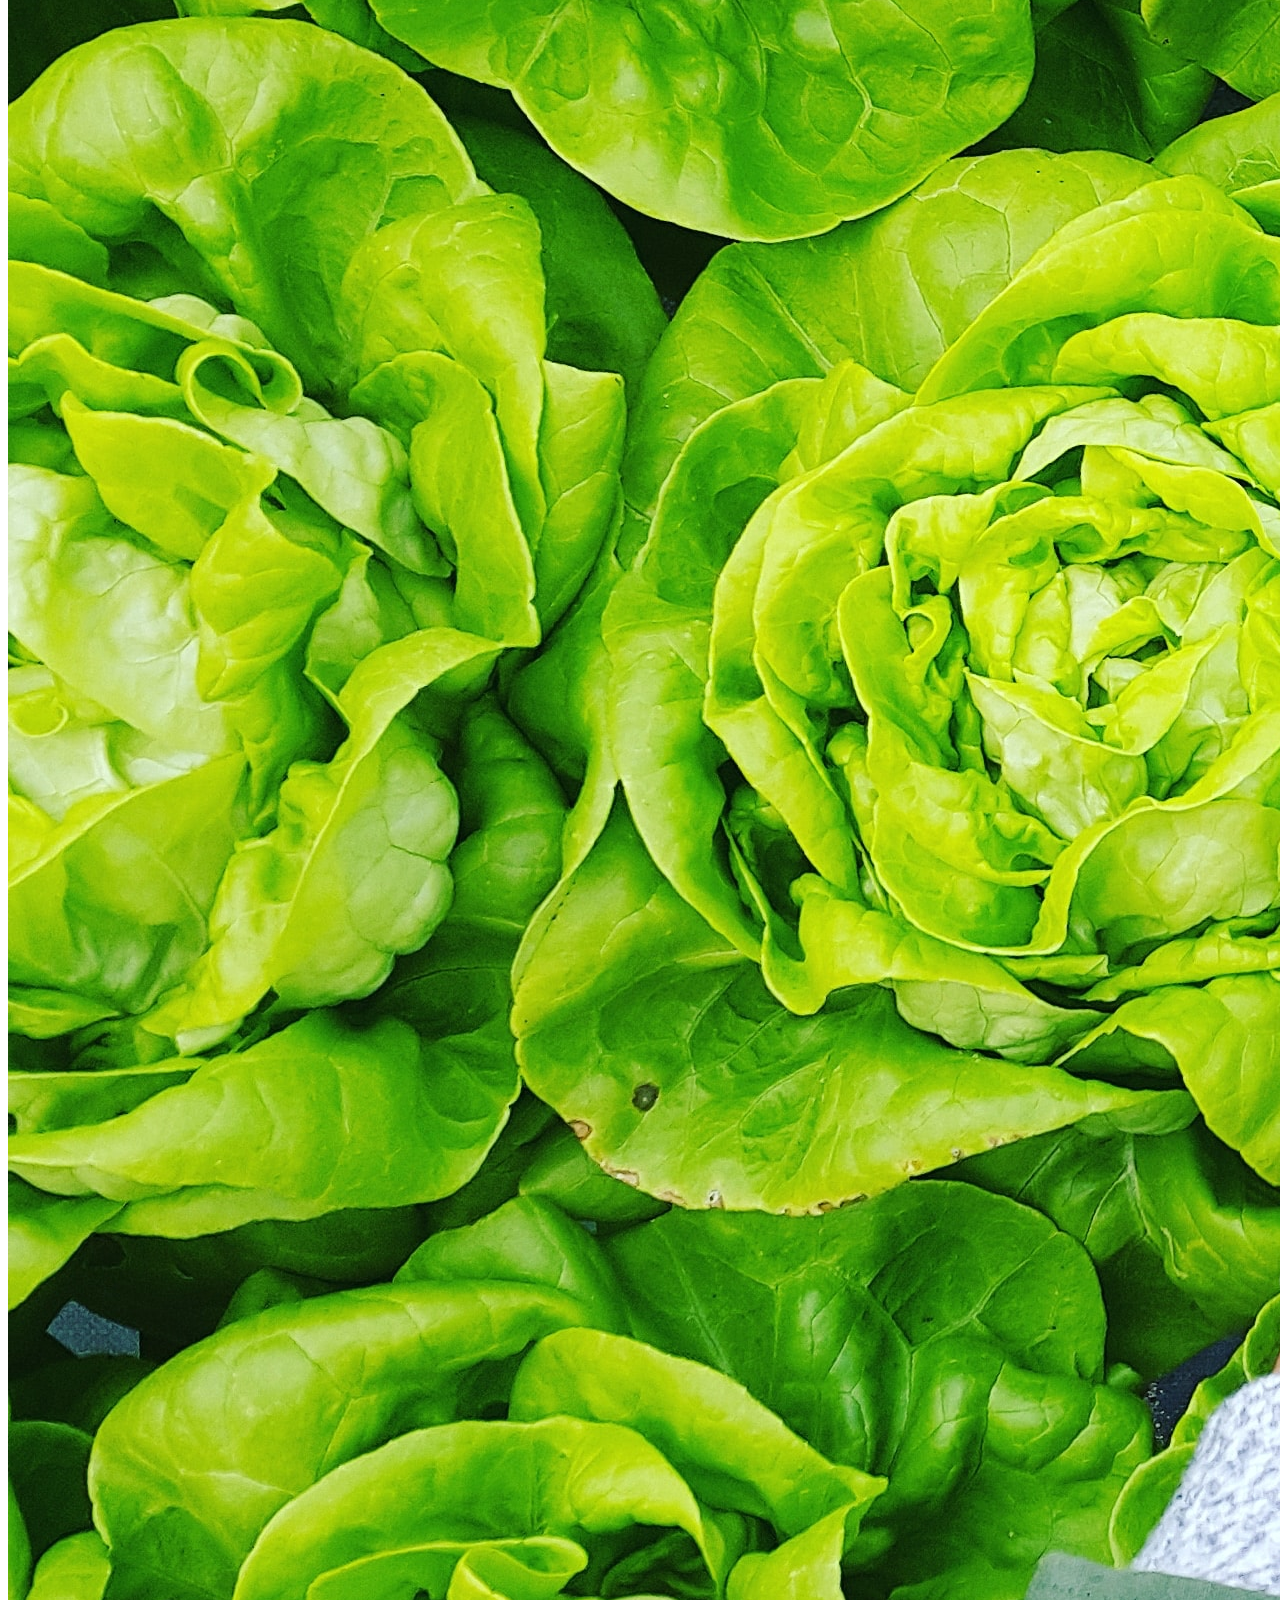
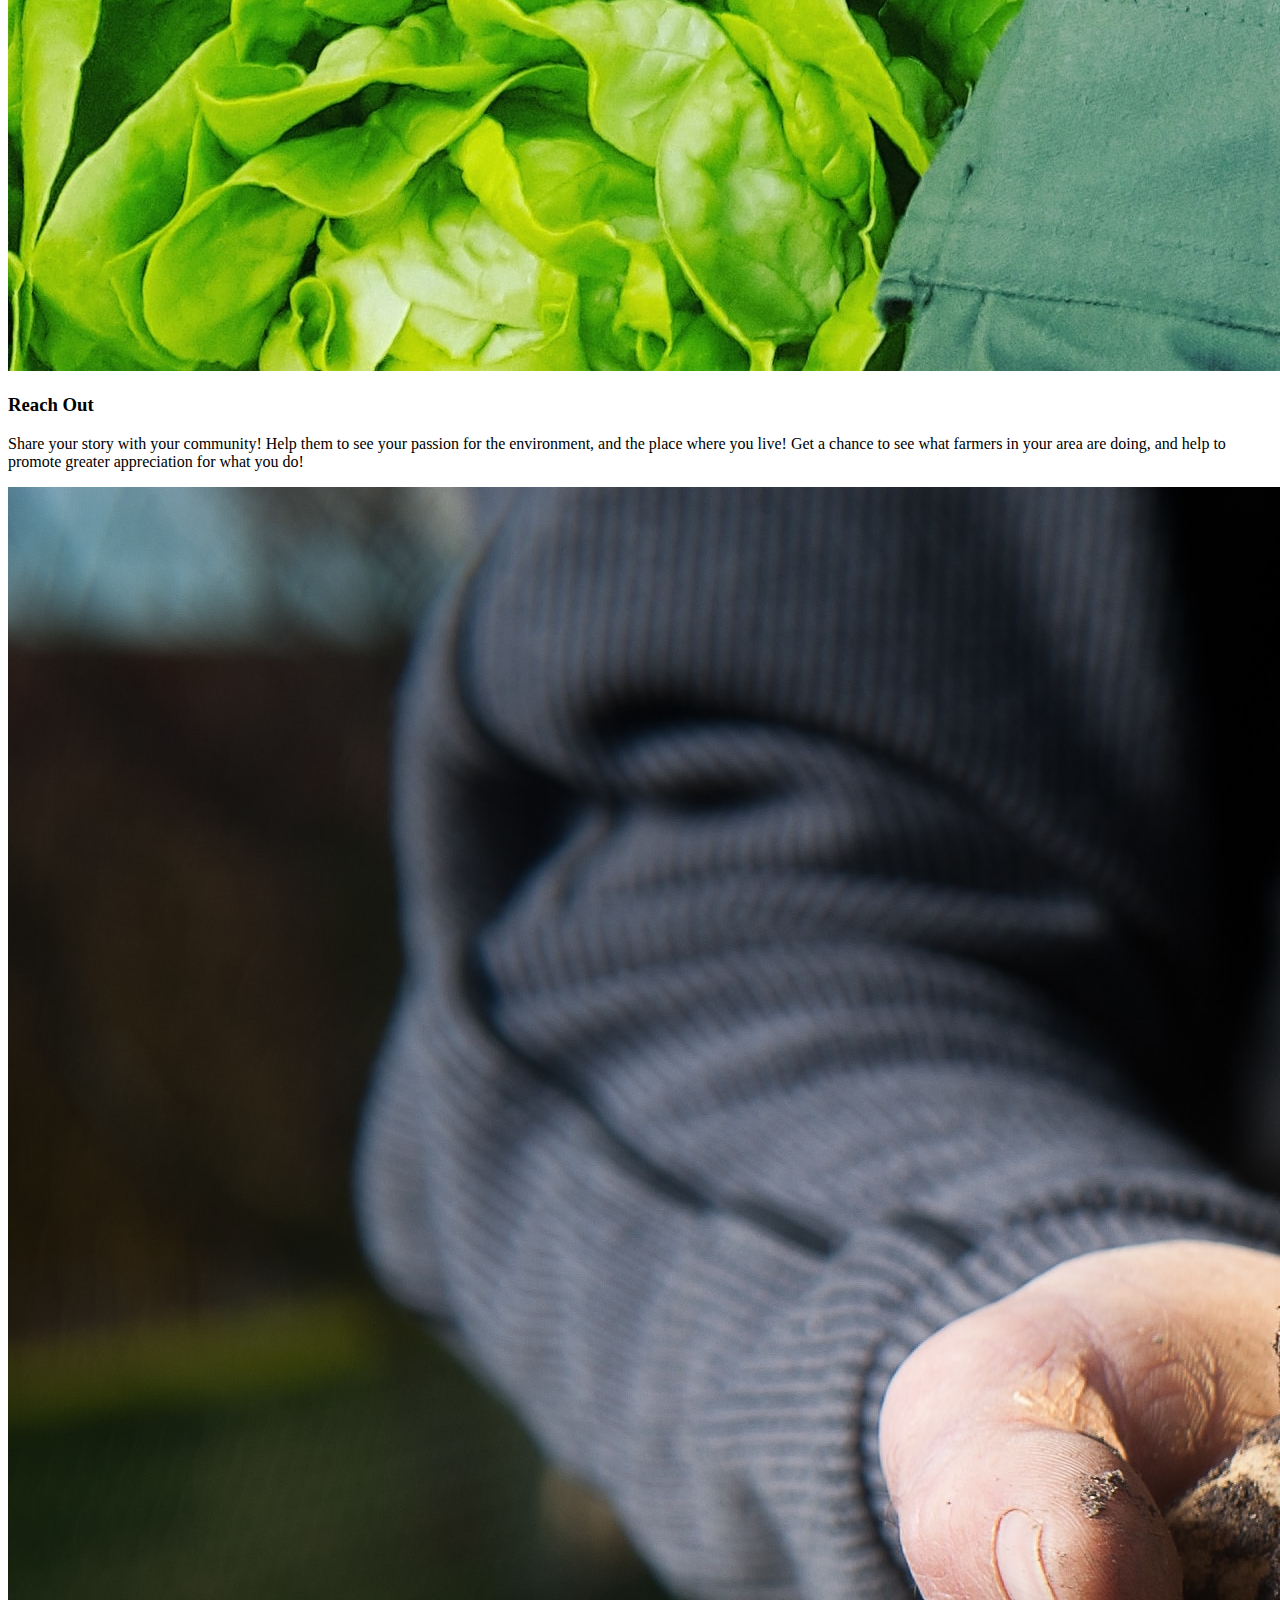
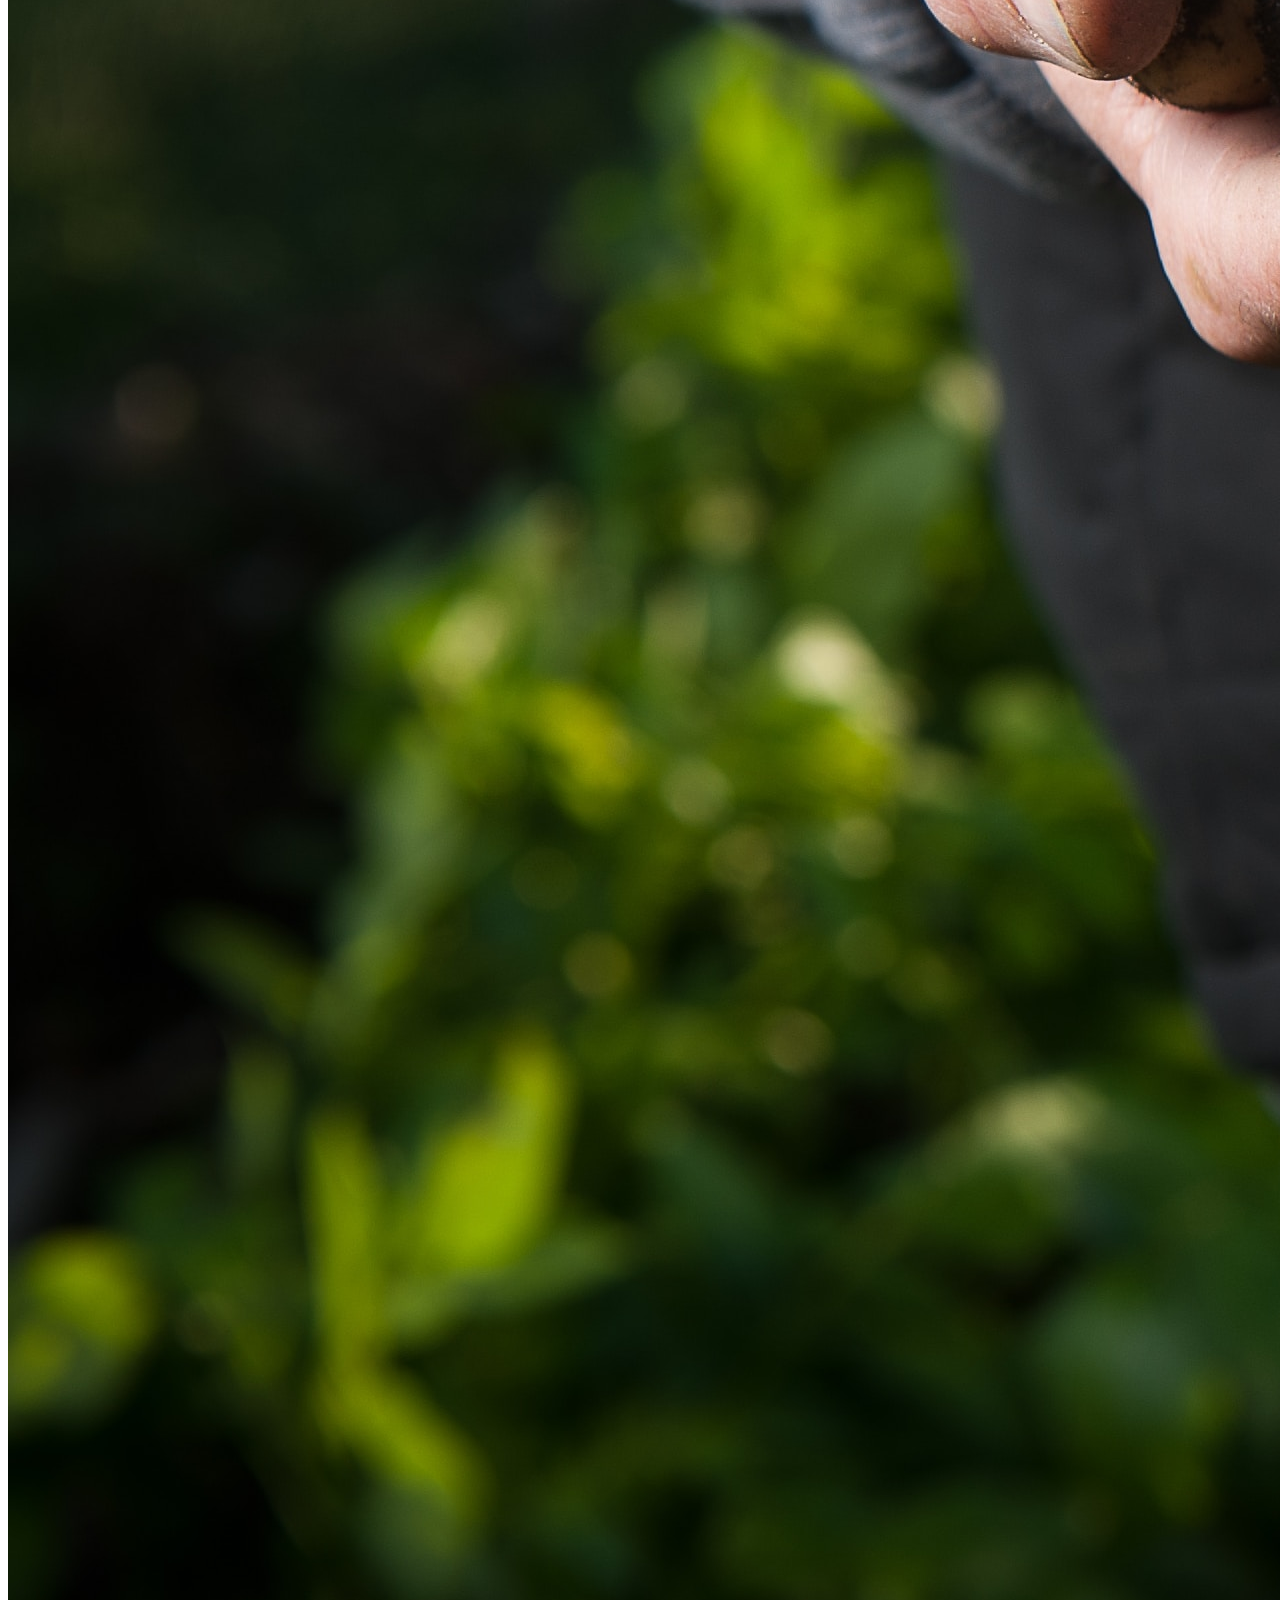
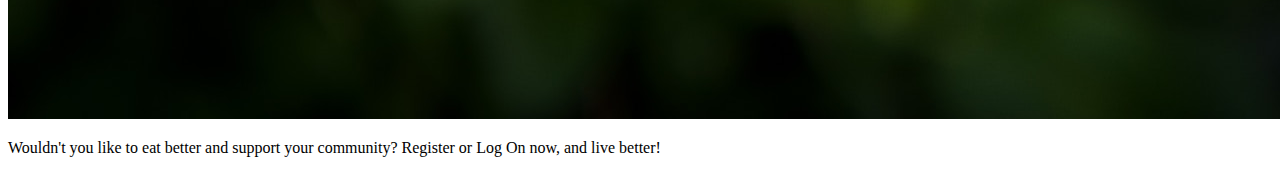
==== commit 87884aef: "Changed stylesheet href to css/index.css" ====
--- a/farmindex.html
+++ b/farmindex.html
@@ -7,10 +7,10 @@
 
         <link href="https://fonts.googleapis.com/css?family=Comfortaa&display=swap" rel="stylesheet">
         <link href="https://fonts.googleapis.com/css?family=Bebas+Neue&display=swap" rel="stylesheet">
-        <link rel="stylesheet" href="farmstyle.css">
+        <link rel="stylesheet" href="css/index.css">
     </head>
     <body>
-        <div>
+        <div class="navbar">
 
           <nav>
             <a>Home</a>
@@ -20,29 +20,29 @@
           </nav>
         </div>
         <h1>Farm Fresh Produce!</h1>
-        <div>
+        <div class="consumeropening">
         <h2>What you can do!</h2>
         </div>
-        <div>
-        <div>
+        <div class="forthecustomer">
+        <div class="find">
             <h3>Find</h3>
         <p>Our site offers greater access to the hard working farmers in your community. Have a chance to support your local area, promote cleaner eating, and find great produce options. Now you can have healthy, locally grown produce at the tip of your fingers. Choose from a variety of local farms, all year long!</p>
         <img src="martin-becker-wXUVB62fqmI-unsplash.jpg" alt ="Fresh Salad">
         </div>
-        <div>
+        <div class="connect">
             <h3>Connect, and Learn</h3>
         <p>Message the farmers directly, to learn more about your agricultural community. Learn when a specific item is in season, ways to prepare it, and how you can spread clean grown food.</p>
         <img src="megan-thomas-xMh_ww8HN_Q-unsplash.jpg" alt="Assorted produce">
         </div>
         </div>
         <h2>What we can do for you!</h2>
-        <div>
-           <div>
+        <div class="forthefarmer">
+           <div class="advertise">
             <h3>Advertise</h3>
             <p>Have access to a full database of people who want a good meal, from your goods. Post prices, goods, products, and even a little about you and your farm. Have a chance to share your hard work with a wide range of consumers! Get alerted when someone has bought your produce, making the process smooth!</p>
             <img src="phuc-long-aqrIcYonB-o-unsplash.jpg" alt="Lettuce">
             </div>
-        <div>
+        <div class="reachout">
             <h3>Reach Out</h3>
         <p>Share your story with your community! Help them to see your passion for the environment, and the place where you live! Get a chance to see what farmers in your area are doing, and help to promote greater appreciation for what you do!</p>
         <img src="agence-producteurs-locaux-damien-kuhn-t2nC3sC-bdQ-unsplash.jpg" alt="Farmer">
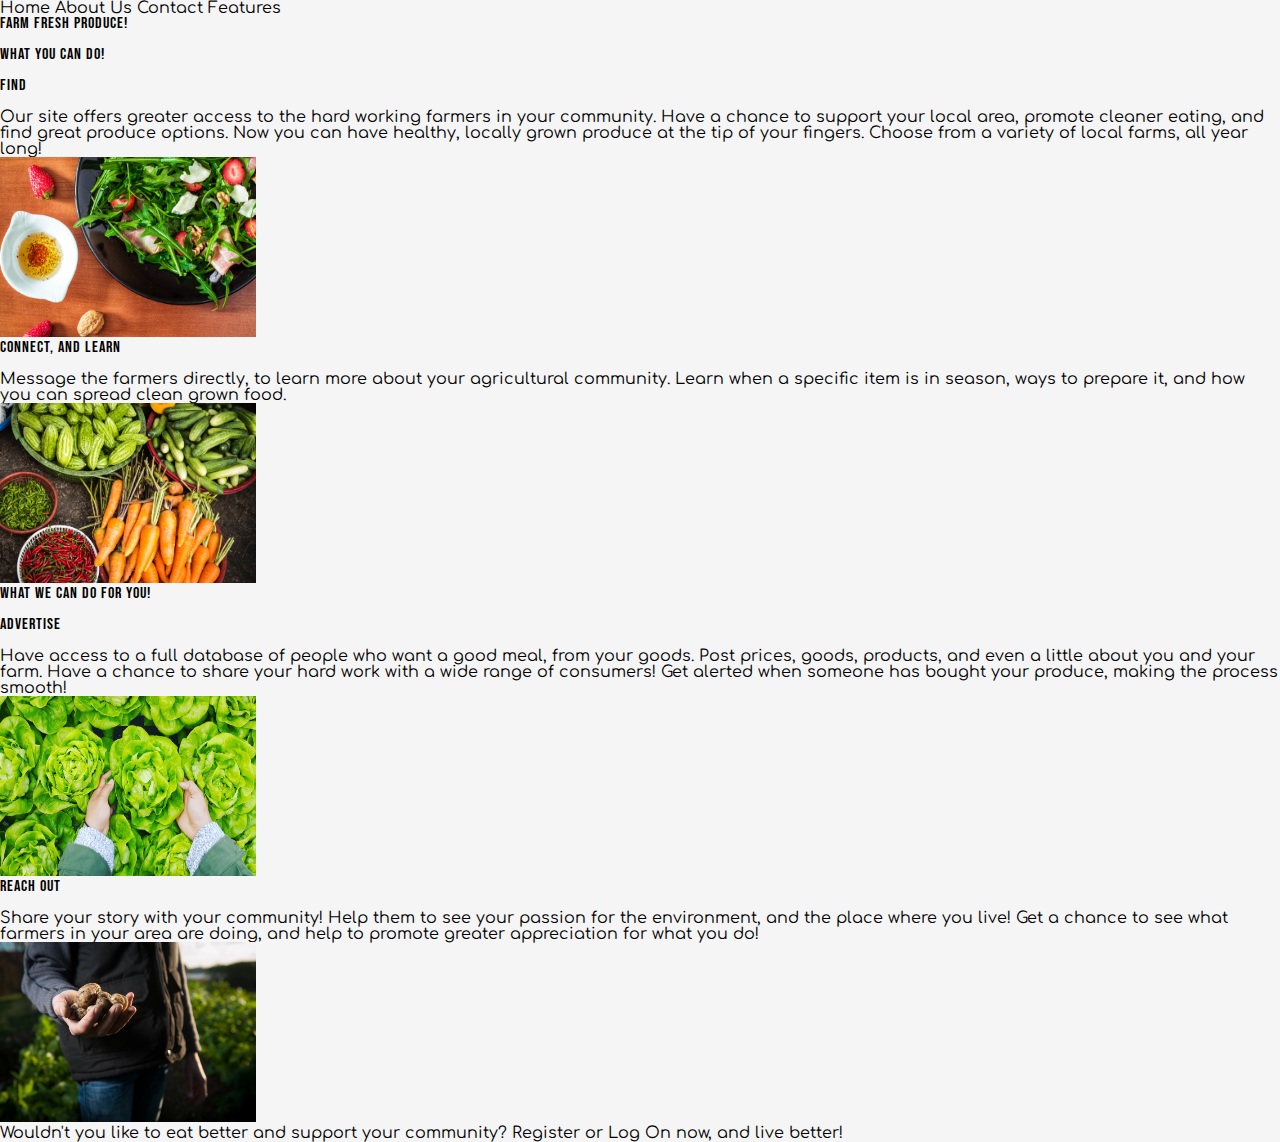
==== commit 6e5dad7c: "Got less working, and added image styling" ====
--- a/farmindex.html
+++ b/farmindex.html
@@ -27,12 +27,12 @@
         <div class="find">
             <h3>Find</h3>
         <p>Our site offers greater access to the hard working farmers in your community. Have a chance to support your local area, promote cleaner eating, and find great produce options. Now you can have healthy, locally grown produce at the tip of your fingers. Choose from a variety of local farms, all year long!</p>
-        <img src="martin-becker-wXUVB62fqmI-unsplash.jpg" alt ="Fresh Salad">
+        <img class="images" src="images/martin-becker-wXUVB62fqmI-unsplash.jpg" alt ="Fresh Salad">
         </div>
         <div class="connect">
             <h3>Connect, and Learn</h3>
         <p>Message the farmers directly, to learn more about your agricultural community. Learn when a specific item is in season, ways to prepare it, and how you can spread clean grown food.</p>
-        <img src="megan-thomas-xMh_ww8HN_Q-unsplash.jpg" alt="Assorted produce">
+        <img class="images" src="images/megan-thomas-xMh_ww8HN_Q-unsplash.jpg" alt="Assorted produce">
         </div>
         </div>
         <h2>What we can do for you!</h2>
@@ -40,12 +40,12 @@
            <div class="advertise">
             <h3>Advertise</h3>
             <p>Have access to a full database of people who want a good meal, from your goods. Post prices, goods, products, and even a little about you and your farm. Have a chance to share your hard work with a wide range of consumers! Get alerted when someone has bought your produce, making the process smooth!</p>
-            <img src="phuc-long-aqrIcYonB-o-unsplash.jpg" alt="Lettuce">
+            <img class="images" src="images/phuc-long-aqrIcYonB-o-unsplash.jpg" alt="Lettuce">
             </div>
         <div class="reachout">
             <h3>Reach Out</h3>
         <p>Share your story with your community! Help them to see your passion for the environment, and the place where you live! Get a chance to see what farmers in your area are doing, and help to promote greater appreciation for what you do!</p>
-        <img src="agence-producteurs-locaux-damien-kuhn-t2nC3sC-bdQ-unsplash.jpg" alt="Farmer">
+        <img class="images" src="images/agence-producteurs-locaux-damien-kuhn-t2nC3sC-bdQ-unsplash.jpg" alt="Farmer">
         </div>
         </div>
     </body>
--- a/css/index.css
+++ b/css/index.css
@@ -0,0 +1,151 @@
+/* http://meyerweb.com/eric/tools/css/reset/ 
+   v2.0 | 20110126
+   License: none (public domain)
+*/
+html,
+body,
+div,
+span,
+applet,
+object,
+iframe,
+h1,
+h2,
+h3,
+h4,
+h5,
+h6,
+p,
+blockquote,
+pre,
+a,
+abbr,
+acronym,
+address,
+big,
+cite,
+code,
+del,
+dfn,
+em,
+img,
+ins,
+kbd,
+q,
+s,
+samp,
+small,
+strike,
+strong,
+sub,
+sup,
+tt,
+var,
+b,
+u,
+i,
+center,
+dl,
+dt,
+dd,
+ol,
+ul,
+li,
+fieldset,
+form,
+label,
+legend,
+table,
+caption,
+tbody,
+tfoot,
+thead,
+tr,
+th,
+td,
+article,
+aside,
+canvas,
+details,
+embed,
+figure,
+figcaption,
+footer,
+header,
+hgroup,
+menu,
+nav,
+output,
+ruby,
+section,
+summary,
+time,
+mark,
+audio,
+video {
+  margin: 0;
+  padding: 0;
+  border: 0;
+  font-size: 100%;
+  font: inherit;
+  vertical-align: baseline;
+}
+/* HTML5 display-role reset for older browsers */
+article,
+aside,
+details,
+figcaption,
+figure,
+footer,
+header,
+hgroup,
+menu,
+nav,
+section {
+  display: block;
+}
+body {
+  line-height: 1;
+}
+ol,
+ul {
+  list-style: none;
+}
+blockquote,
+q {
+  quotes: none;
+}
+blockquote:before,
+blockquote:after,
+q:before,
+q:after {
+  content: '';
+  content: none;
+}
+table {
+  border-collapse: collapse;
+  border-spacing: 0;
+}
+* {
+  box-sizing: border-box;
+}
+html,
+body {
+  height: 100%;
+  font-family: 'Comfortaa', cursive;
+  background-color: whitesmoke;
+  background-image: url("https://images.unsplash.com/photo-1495195129352-aeb325a55b65?ixlib=rb-1.2.1&ixid=eyJhcHBfaWQiOjEyMDd9&auto=format&fit=crop&w=1055&q=80");
+}
+h1,
+h2,
+h3,
+h4,
+h5 {
+  font-family: 'Bebas Neue', cursive;
+  letter-spacing: 1px;
+  margin-bottom: 15px;
+}
+.images {
+  width: 20%;
+  height: 20vh;
+}
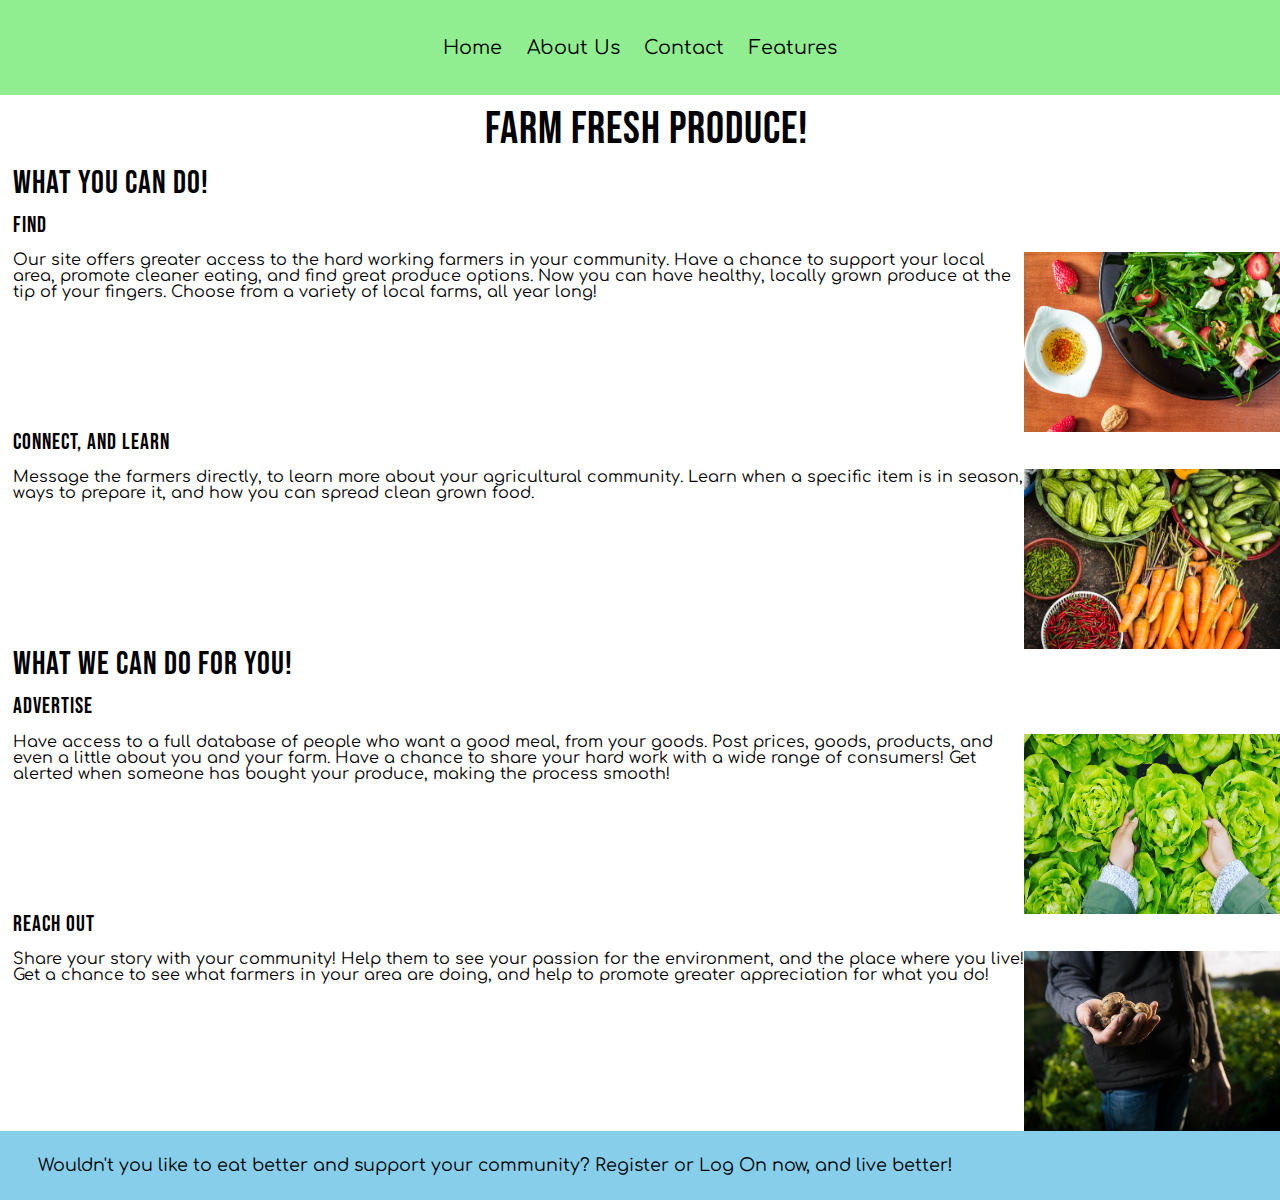
==== commit 6187c8ff: "Added background properties to global, moved h3 tags in html outside of the divs, and flexed all div" ====
--- a/farmindex.html
+++ b/farmindex.html
@@ -24,26 +24,26 @@
         <h2>What you can do!</h2>
         </div>
         <div class="forthecustomer">
+            <h3>Find</h3>
         <div class="find">
-            <h3>Find</h3>
-        <p>Our site offers greater access to the hard working farmers in your community. Have a chance to support your local area, promote cleaner eating, and find great produce options. Now you can have healthy, locally grown produce at the tip of your fingers. Choose from a variety of local farms, all year long!</p>
-        <img class="images" src="images/martin-becker-wXUVB62fqmI-unsplash.jpg" alt ="Fresh Salad">
+            <p>Our site offers greater access to the hard working farmers in your community. Have a chance to support your local area, promote cleaner eating, and find great produce options. Now you can have healthy, locally grown produce at the tip of your fingers. Choose from a variety of local farms, all year long!</p>
+            <img class="images" src="images/martin-becker-wXUVB62fqmI-unsplash.jpg" alt ="Fresh Salad">
         </div>
+        <h3>Connect, and Learn</h3>
         <div class="connect">
-            <h3>Connect, and Learn</h3>
-        <p>Message the farmers directly, to learn more about your agricultural community. Learn when a specific item is in season, ways to prepare it, and how you can spread clean grown food.</p>
+            <p>Message the farmers directly, to learn more about your agricultural community. Learn when a specific item is in season, ways to prepare it, and how you can spread clean grown food.</p>
         <img class="images" src="images/megan-thomas-xMh_ww8HN_Q-unsplash.jpg" alt="Assorted produce">
         </div>
         </div>
         <h2>What we can do for you!</h2>
         <div class="forthefarmer">
+            <h3>Advertise</h3>
            <div class="advertise">
-            <h3>Advertise</h3>
             <p>Have access to a full database of people who want a good meal, from your goods. Post prices, goods, products, and even a little about you and your farm. Have a chance to share your hard work with a wide range of consumers! Get alerted when someone has bought your produce, making the process smooth!</p>
             <img class="images" src="images/phuc-long-aqrIcYonB-o-unsplash.jpg" alt="Lettuce">
             </div>
+            <h3>Reach Out</h3>
         <div class="reachout">
-            <h3>Reach Out</h3>
         <p>Share your story with your community! Help them to see your passion for the environment, and the place where you live! Get a chance to see what farmers in your area are doing, and help to promote greater appreciation for what you do!</p>
         <img class="images" src="images/agence-producteurs-locaux-damien-kuhn-t2nC3sC-bdQ-unsplash.jpg" alt="Farmer">
         </div>
--- a/css/index.css
+++ b/css/index.css
@@ -134,7 +134,7 @@
   height: 100%;
   font-family: 'Comfortaa', cursive;
   background-color: whitesmoke;
-  background-image: url("https://images.unsplash.com/photo-1495195129352-aeb325a55b65?ixlib=rb-1.2.1&ixid=eyJhcHBfaWQiOjEyMDd9&auto=format&fit=crop&w=1055&q=80");
+  background: url('https://images.unsplash.com/photo-1495195129352-aeb325a55b65?ixlib=rb-1.2.1&ixid=eyJhcHBfaWQiOjEyMDd9&auto=format&fit=crop&w=600&q=60') top center / 100% 100% no-repeat fixed padding-box content-box transparent;
 }
 h1,
 h2,
@@ -145,7 +145,51 @@
   letter-spacing: 1px;
   margin-bottom: 15px;
 }
+h1,
+h2,
+h3,
+p {
+  margin-left: 1%;
+}
+h1 {
+  font-size: 280%;
+  text-align: center;
+}
+h2 {
+  font-size: 200%;
+}
+h3 {
+  font-size: 140%;
+}
+nav {
+  display: flex;
+  justify-content: center;
+  background-color: lightgreen;
+  padding: 2%;
+  margin-bottom: 1%;
+}
+a {
+  font-size: 120%;
+  margin: 1%;
+}
+footer {
+  padding: 2%;
+  background-color: skyblue;
+  font-size: 110%;
+}
 .images {
   width: 20%;
   height: 20vh;
 }
+.find {
+  display: flex;
+}
+.connect {
+  display: flex;
+}
+.advertise {
+  display: flex;
+}
+.reachout {
+  display: flex;
+}
